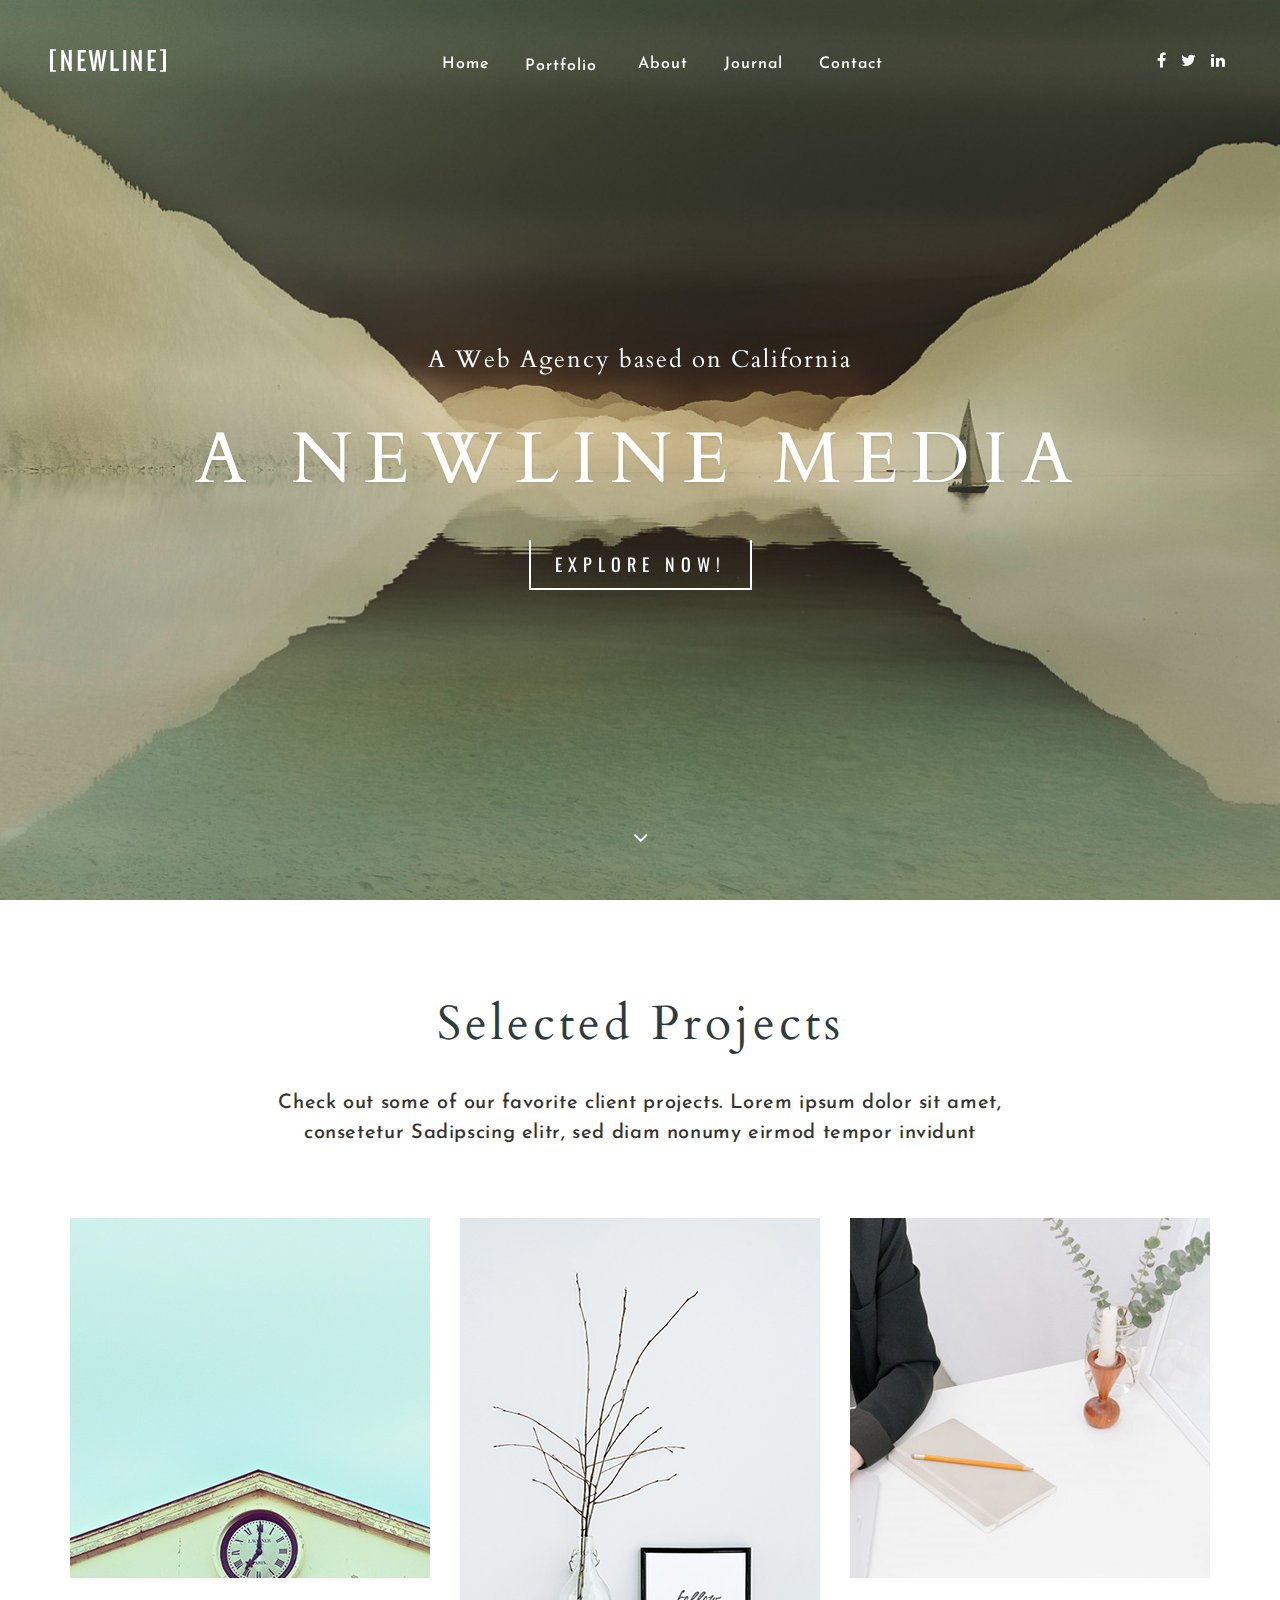
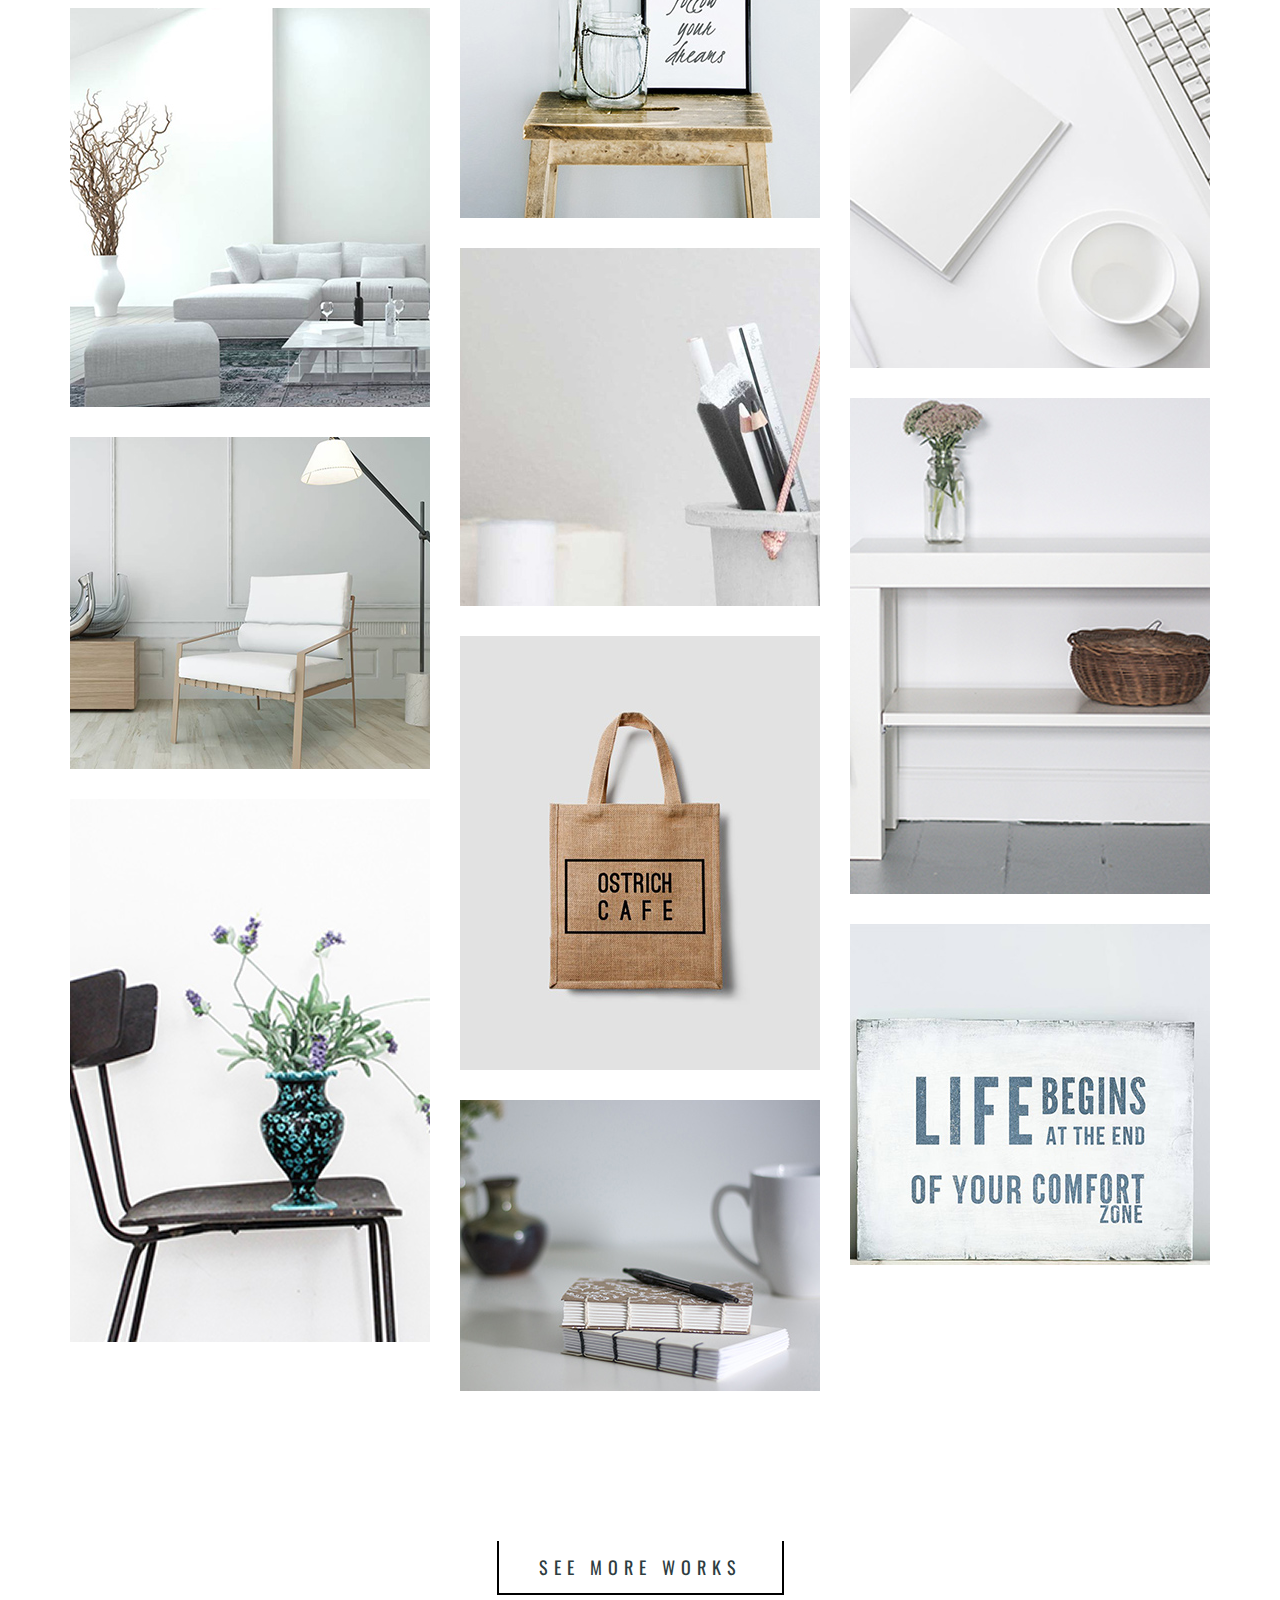
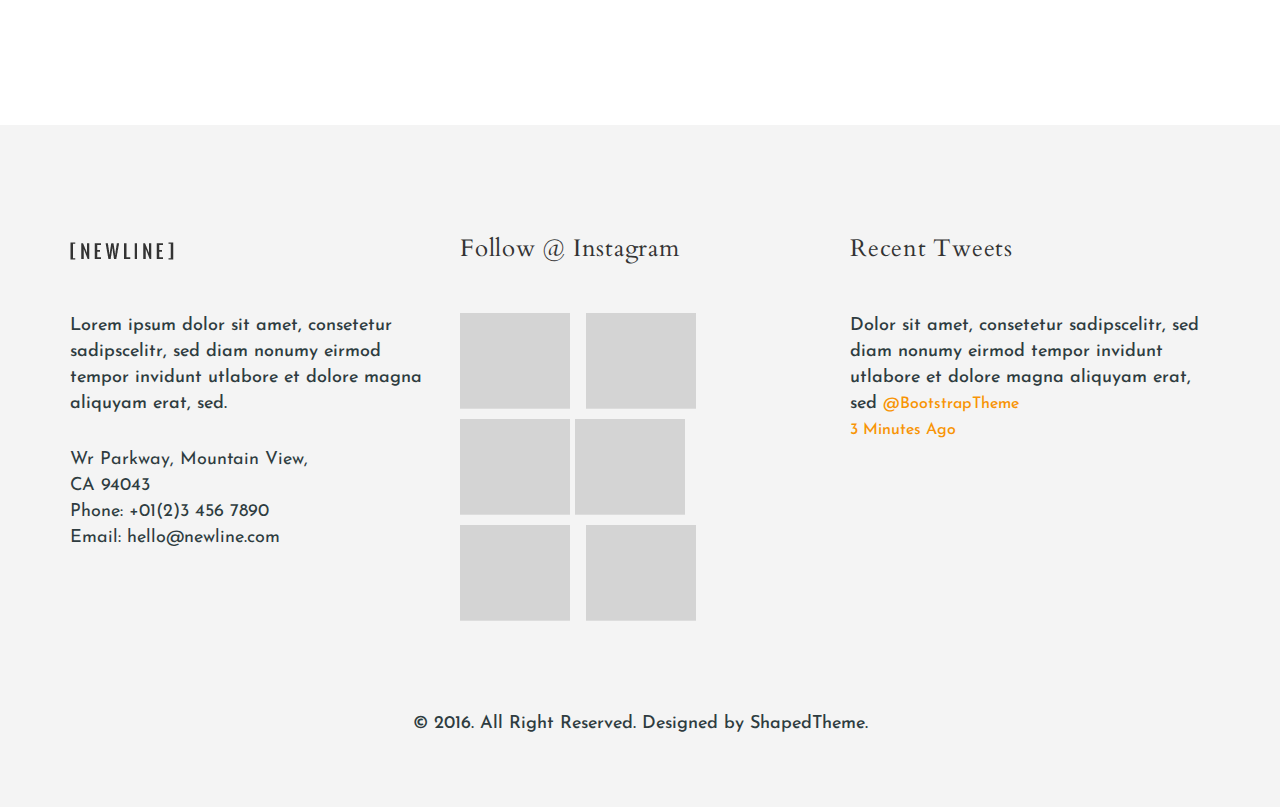
==== index.html @ d521a21a "Loaded in Template Files" ====
﻿<!DOCTYPE html>
<html lang="en">
<head>
    <meta charset="UTF-8">
    <meta name="viewport" content="width=device-width, initial-scale=1.0">
    <meta http-equiv="X-UA-Compatible" content="IE=edge"/>
    <meta name="description" content="">
    <meta name="author" content="ShapedTheme">

    <!-- favicon icon -->
    <link rel="shortcut icon" href="assets/images/favicon.ico">

    <title>Newline &#8211; A Simple &amp; Flexible Portfolio HTML Template</title>
    <!-- common css -->
    <link rel="stylesheet" href="css/bootstrap.min.css">
    <link rel="stylesheet" href="css/font-awesome.min.css">
    <link rel="stylesheet" href="css/animate.min.css">
    <link rel="stylesheet" href="css/owl.carousel.css">
    <link rel="stylesheet" href="css/owl.theme.css">
    <link rel="stylesheet" href="css/bootsnav.css">
    <link rel="stylesheet" href="css/overwrite.css">
    <link rel="stylesheet" href="css/hero.css">
    <link rel="stylesheet" href="style.css">
    <link rel="stylesheet" href="css/responsive.css">

    <!-- HTML5 shim and Respond.js IE9 support of HTML5 elements and media queries -->
    <!--[if lt IE 9]>
    <script src="/js/html5shiv.js"></script>
    <script src="/js/respond.js"></script>
    <![endif]-->

</head>

<body>
<!-- Home -->
<div id="st-preloader">
    <div class="st-preloader-circle"></div>
</div>
<header class="cd-header nav-area">
    <nav class="navbar navbar-default bootsnav">
        <div class="container-fluid">

            <!-- Start Atribute Navigation -->
            <div class="attr-nav">
                <ul>
                    <li><a href="#"> <i class="fa fa-facebook"></i></a></li>
                    <li><a href="#"> <i class="fa fa-twitter"></i></a></li>
                    <li><a href="#"> <i class="fa fa-linkedin"></i></a></li>
                </ul>
            </div>
            <!-- End Atribute Navigation -->


            <!-- Start Header Navigation -->
            <div class="navbar-header">

                <button type="button" class="navbar-toggle" data-toggle="collapse" data-target="#navbar-menu">
                    <i class="fa fa-bars"></i>
                </button>

                <h1><a class="navbar-brand" href=""><img src="assets/images/logo.png" class="logo" alt="newline"></a>
                </h1>
            </div>
            <!-- End Header Navigation -->

            <!-- Collect the nav links, forms, and other content for toggling -->
            <div class="collapse navbar-collapse" id="navbar-menu">
                <ul class="nav navbar-nav navbar-center" data-in="fadeInDown" data-out="fadeOutUp">
                    <li><a href="index.html">Home</a></li>

                    <li class="dropdown">
                        <a href="#" class="dropdown-toggle" data-toggle="dropdown">Portfolio </a>
                        <ul class="dropdown-menu">
                            <li><a href="filterable-portfolio.html">Filterable Portfolio </a></li>
                            <li><a href="portfolio-masonary.html">Masonry Portfolio</a></li>
                            <li><a href="single-protfolio.html">Single Portfolio</a></li>


                        </ul>
                    </li>
                    <li><a href="about.html"> About</a></li>
                    <li><a href="journal.html"> Journal</a></li>
                    <li><a href="contact.html">Contact</a></li>
                </ul>

            </div><!-- /.navbar-collapse -->
        </div>
    </nav>
</header>
<section class="cd-hero">
    <ul class="cd-hero-slider section-height autoplay">
        <li class="selected">
            <div class="cd-full-width">
                <div class="home-content">
                    <h3>A Web Agency based on California</h3>
                    <h2 class="text-uppercase"> A newline Media </h2>

                    <a href="" class="text-uppercase home-btn btn-font">Explore Now!</a>

                </div>
            </div> <!-- .cd-full-width -->
        </li>


        <li class="cd-bg-video">
            <div class="cd-full-width">
                <div class="home-content">
                    <h3>A Web Agency based on California</h3>
                    <h2 class="text-uppercase"> A portfolio theme</h2>

                    <a href="" class="text-uppercase home-btn btn-font">Explore Now!</a>

                </div>
            </div> <!-- .cd-full-width -->

            <div class="cd-bg-video-wrapper" data-video="assets/video/video">
                <div class="home-content">
                    <h3>A Web Agency based on California</h3>
                    <h2 class="text-uppercase"> creative agency theme </h2>

                    <a href="" class="text-uppercase home-btn btn-font">Explore Now!</a>

                </div>
                <!-- video element will be loaded using jQuery -->
            </div> <!-- .cd-bg-video-wrapper -->
        </li>

        <li>
            <div class="cd-full-width">
                <div class="home-content">
                    <h3>A Web Agency based on California</h3>
                    <h2 class="text-uppercase">A Digital agency </h2>

                    <a href="" class="text-uppercase home-btn btn-font">Explore Now!</a>

                </div>
            </div> <!-- .cd-full-width -->
        </li>
    </ul> <!-- .cd-hero-slider -->
    <a class="scroll-down-arrow page-scroll text-center" href="#project"><span class="text-white"><i
            class="fa fa-angle-down"></i></span></a>
</section> <!-- .cd-hero -->

<section id="project">
    <div class="container">

        <div class="row">
            <div class="col-md-8 col-md-offset-2">
                <div class="project-header text-center">
                    <h2>Selected Projects</h2>

                    <p>Check out some of our favorite client projects. Lorem ipsum dolor sit amet, consetetur
                        Sadipscing elitr, sed diam nonumy eirmod tempor invidunt</p>
                </div>
            </div>
        </div>
        <div class="row">
            <div class="col-sm-4">
                <a href="single-protfolio.html" class="single-project">
                    <img src="assets/images/project-1-1.jpg" alt="">
                    <div class="project-overlay">
                        <div class="project-caption text-uppercase text-center">
                            <h3>ASIAN Clock</h3>
                            <span>Branding</span>
                        </div>
                    </div>
                </a>
                <a href="single-protfolio.html" class="single-project">
                    <img src="assets/images/project-1-2.jpg" alt="">
                    <div class="project-overlay">
                        <div class="project-caption text-uppercase text-center">
                            <h3>ASIAN Clock</h3>
                            <span>Branding</span>
                        </div>
                    </div>
                </a>
                <a href="single-protfolio.html" class="single-project">
                    <img src="assets/images/project-1-3.jpg" alt="">
                    <div class="project-overlay">
                        <div class="project-caption text-uppercase text-center">
                            <h3>ASIAN Clock</h3>
                            <span>Branding</span>
                        </div>
                    </div>
                </a>
                <a href="single-protfolio.html" class="single-project">
                    <img src="assets/images/project-1-4.jpg" alt="">
                    <div class="project-overlay">
                        <div class="project-caption text-uppercase text-center">
                            <h3>ASIAN Clock</h3>
                            <span>Branding</span>
                        </div>
                    </div>
                </a>
            </div>
            <div class="col-sm-4">
                <a href="single-protfolio.html" class="single-project">
                    <img src="assets/images/project-2-1.jpg" alt="">
                    <div class="project-overlay">
                        <div class="project-caption text-uppercase text-center">
                            <h3>ASIAN Clock</h3>
                            <span>Branding</span>
                        </div>
                    </div>
                </a>
                <a href="single-protfolio.html" class="single-project">
                    <img src="assets/images/project-2-2.jpg" alt="">
                    <div class="project-overlay">
                        <div class="project-caption text-uppercase text-center">
                            <h3>ASIAN Clock</h3>
                            <span>Branding</span>
                        </div>
                    </div>
                </a>
                <a href="single-protfolio.html" class="single-project">
                    <img src="assets/images/project-2-3.jpg" alt="">
                    <div class="project-overlay">
                        <div class="project-caption text-uppercase text-center">
                            <h3>ASIAN Clock</h3>
                            <span>Branding</span>
                        </div>
                    </div>
                </a>
                <a href="single-protfolio.html" class="single-project">
                    <img src="assets/images/project-2-4.jpg" alt="">
                    <div class="project-overlay">
                        <div class="project-caption text-uppercase text-center">
                            <h3>ASIAN Clock</h3>
                            <span>Branding</span>
                        </div>
                    </div>
                </a>
            </div>
            <div class="col-sm-4">
                <a href="single-protfolio.html" class="single-project">
                    <img src="assets/images/project-3-1.jpg" alt="">
                    <div class="project-overlay">
                        <div class="project-caption text-uppercase text-center">
                            <h3>ASIAN Clock</h3>
                            <span>Branding</span>
                        </div>
                    </div>
                </a>
                <a href="single-protfolio.html" class="single-project">
                    <img src="assets/images/project-3-2.jpg" alt="">
                    <div class="project-overlay">
                        <div class="project-caption text-uppercase text-center">
                            <h3>ASIAN Clock</h3>
                            <span>Branding</span>
                        </div>
                    </div>
                </a>
                <a href="single-protfolio.html" class="single-project">
                    <img src="assets/images/project-3-3.jpg" alt="">
                    <div class="project-overlay">
                        <div class="project-caption text-uppercase text-center">
                            <h3>ASIAN Clock</h3>
                            <span>Branding</span>
                        </div>
                    </div>
                </a>
                <a href="single-protfolio.html" class="single-project">
                    <img src="assets/images/project-3-4.jpg" alt="">
                    <div class="project-overlay">
                        <div class="project-caption text-uppercase text-center">
                            <h3>ASIAN Clock</h3>
                            <span>Branding</span>
                        </div>
                    </div>
                </a>
            </div>
        </div>
        <div class="see-more-btn text-center">
            <a href="" class="text-uppercase home-btn btn-font">See more works</a>
        </div>

    </div>
</section>
<section class="footer-area">
    <div class="container">
        <div class="row">
            <div class="col-md-4">
                <div class="single-footer">
                    <h2><a href=""><img src="assets/images/footer-logo.png" alt="footer-log"></a>
                    </h2>
                    <p>Lorem ipsum dolor sit amet, consetetur sadipscelitr, sed diam nonumy eirmod tempor invidunt
                        utlabore et dolore magna aliquyam erat, sed.</p>

                    <address>
                        Wr Parkway, Mountain View,<br>
                        <span class="text-uppercase">CA 94043</span><br>
                        Phone: +01(2)3 456 7890<br>
                        Email: <a href="mailto:hello@newline.com">hello@newline.com</a><br>
                    </address>


                </div>
            </div>
            <div class="col-md-4">
                <div class="single-footer">
                    <h2>Follow @ Instagram</h2>
                    <div class="ins-img">
                        <ul>
                            <li class="footer-ins"><a href=""> <img src="assets/images/footer-ins.jpg" alt=""></a></li>
                            <li class="footer-ins"><a href=""> <img src="assets/images/footer-ins.jpg" alt=""></a></li>
                            <li class="footer-ins"><a href=""> <img src="assets/images/footer-ins.jpg" alt=""></a></li>
                            <li class="footer-ins"><a href=""> <img src="assets/images/footer-ins.jpg" alt=""></a></li>
                            <li class="footer-ins"><a href=""> <img src="assets/images/footer-ins.jpg" alt=""></a></li>
                            <li class="footer-ins"><a href=""> <img src="assets/images/footer-ins.jpg" alt=""></a></li>
                        </ul>
                    </div>

                </div>
            </div>
            <div class="col-md-4">
                <div class="single-footer recent-tweet">
                    <h2>Recent Tweets</h2>
                    <p>Dolor sit amet, consetetur sadipscelitr, sed diam nonumy eirmod tempor invidunt utlabore et
                        dolore magna aliquyam erat, sed <span>@BootstrapTheme</span><br><span> 3 Minutes Ago</span></p>


                </div>
            </div>
        </div>
        <p class="copy text-center">&copy; 2016. All Right Reserved. Designed by <a href="">ShapedTheme.</a></p>
    </div>
</section>
<!-- js files -->
<script type="text/javascript" src="js/modernizr.js"></script>
<script type="text/javascript" src="js/jquery-1.11.3.min.js"></script>
<script type="text/javascript" src="js/jquery.easing.min.js"></script>
<script type="text/javascript" src="js/bootstrap.min.js"></script>
<script type="text/javascript" src="js/owl.carousel.min.js"></script>
<script type="text/javascript" src="js/hero-slider.js"></script>
<script type="text/javascript" src="js/isotope.pkgd.min.js"></script>
<script type="text/javascript" src="js/imagesloaded.pkgd.min.js"></script>
<script type="text/javascript" src="js/masonry.pkgd.min.js"></script>
<script type="text/javascript" src="js/jquery.scrollUp.min.js"></script>
<script type="text/javascript" src="js/scripts.js"></script>

</body>
</html>
---- css/bootsnav.css ----
/* ==============================================================

Template name : Bootsnav - Multi Purpose Header
Categorie : Bootstrap Menu in CSS
Author : adamnurdin01
Version : v.1.1
Created : 2016-06-02
Last update : 2016-06-11

============================================================== */

/* MEGAMENU STYLE
=================================*/
nav.bootsnav .dropdown.megamenu-fw {
    position: static;
}

nav.bootsnav .container {
    position: relative;
}

nav.bootsnav .megamenu-fw .dropdown-menu {
    left: auto;
}

nav.bootsnav .megamenu-content {
    padding: 15px;
    width: 100% !important;
}

nav.bootsnav .megamenu-content .title {
    margin-top: 0;
}

nav.bootsnav .dropdown.megamenu-fw .dropdown-menu {
    left: 0;
    right: 0;
}

/* Navbar
=================================*/
nav.navbar.bootsnav {
    margin-bottom: 0;
    -moz-border-radius: 0px;
    -webkit-border-radius: 0px;
    -o-border-radius: 0px;
    border-radius: 0px;
    background-color: #fff;
    border: none;
    border-bottom: solid 1px #e0e0e0;
    z-index: 9;
}

nav.navbar.bootsnav ul.nav > li > a {
    color: #6f6f6f;
    background-color: transparent !important;
}

nav.navbar.bootsnav ul.nav li.megamenu-fw > a:hover,
nav.navbar.bootsnav ul.nav li.megamenu-fw > a:focus,
nav.navbar.bootsnav ul.nav li.active > a:hover,
nav.navbar.bootsnav ul.nav li.active > a:focus,
nav.navbar.bootsnav ul.nav li.active > a {
    background-color: transparent;
}

nav.navbar.bootsnav .navbar-toggle {
    background-color: transparent !important;
    border: none;
    padding: 0;
    top: 0;
    font-size: 18px;
    position: relative;
    color: #fff;

}

nav.navbar.bootsnav ul.nav .dropdown-menu .dropdown-menu {
    top: 0;
    left: 100%;
}

nav.navbar.bootsnav ul.nav ul.dropdown-menu > li > a {
    white-space: normal;
}

ul.menu-col {
    padding: 0;
    margin: 0;
    list-style: none;
}

ul.menu-col li a {
    color: #6f6f6f;
}

ul.menu-col li a:hover,
ul.menu-col li a:focus {
    text-decoration: none;
}

/* Navbar Full
=================================*/
nav.bootsnav.navbar-full {
    padding-bottom: 10px;
    padding-top: 10px;
}

nav.bootsnav.navbar-full .navbar-header {
    display: block;
    width: 100%;
}

nav.bootsnav.navbar-full .navbar-toggle {
    display: inline-block;
    margin-right: 0;
    position: relative;
    top: 0;
    font-size: 30px;
    -webkit-transition: all 1s ease-in-out;
    -moz-transition: all 1s ease-in-out;
    -o-transition: all 1s ease-in-out;
    -ms-transition: all 1s ease-in-out;
    transition: all 1s ease-in-out;
}

nav.bootsnav.navbar-full .navbar-collapse {
    position: fixed;
    width: 100%;
    height: 100% !important;
    top: 0;
    left: 0;
    padding: 0;
    display: none !important;
    z-index: 9;
}

nav.bootsnav.navbar-full .navbar-collapse.in {
    display: block !important;
}

nav.bootsnav.navbar-full .navbar-collapse .nav-full {
    overflow: auto;
}

nav.bootsnav.navbar-full .navbar-collapse .wrap-full-menu {
    display: table-cell;
    vertical-align: middle;
    background-color: #fff;
    overflow: auto;
}

nav.bootsnav.navbar-full .navbar-collapse .nav-full::-webkit-scrollbar {
    width: 0;
}

nav.bootsnav.navbar-full .navbar-collapse .nav-full::-moz-scrollbar {
    width: 0;
}

nav.bootsnav.navbar-full .navbar-collapse .nav-full::-ms-scrollbar {
    width: 0;
}

nav.bootsnav.navbar-full .navbar-collapse .nav-full::-o-scrollbar {
    width: 0;
}

nav.bootsnav.navbar-full .navbar-collapse ul.nav {
    display: block;
    width: 100%;
    overflow: auto;
}

nav.bootsnav.navbar-full .navbar-collapse ul.nav a:hover,
nav.bootsnav.navbar-full .navbar-collapse ul.nav a:focus,
nav.bootsnav.navbar-full .navbar-collapse ul.nav a {
    background-color: transparent;
}

nav.bootsnav.navbar-full .navbar-collapse ul.nav > li {
    float: none;
    display: block;
    text-align: center;
}

nav.bootsnav.navbar-full .navbar-collapse ul.nav > li > a {
    display: table;
    margin: auto;
    text-transform: uppercase;
    font-weight: bold;
    letter-spacing: 2px;
    font-size: 24px;
    padding: 10px 15px;
}

li.close-full-menu > a {
    padding-top: 0px !important;
    padding-bottom: 0px !important;
}

li.close-full-menu {
    padding-top: 30px !important;
    padding-bottom: 30px !important;
}

/* Atribute Navigation
=================================*/
.attr-nav {
    float: right;
    display: inline-block;
    margin-left: 13px;
    margin-right: -15px;
}

.attr-nav > ul {
    padding: 0;
    margin: 0 0 -7px 0;
    list-style: none;
    display: inline-block;
}

.attr-nav > ul > li {
    float: left;
    display: block;
}

.attr-nav > ul > li > a {
    color: #6f6f6f;
    display: block;
    padding: 28px 15px;
    position: relative;
}

.attr-nav > ul > li > a span.badge {
    position: absolute;
    top: 50%;
    margin-top: -15px;
    right: 5px;
    font-size: 10px;
    padding: 0;
    width: 15px;
    height: 15px;
    padding-top: 2px;
}

.attr-nav > ul > li.dropdown ul.dropdown-menu {
    -moz-border-radius: 0px;
    -webkit-border-radius: 0px;
    -o-border-radius: 0px;
    border-radius: 0px;
    -moz-box-shadow: 0px 0px 0px;
    -webkit-box-shadow: 0px 0px 0px;
    -o-box-shadow: 0px 0px 0px;
    box-shadow: 0px 0px 0px;
    border: solid 1px #e0e0e0;
}

ul.cart-list {
    padding: 0 !important;
    width: 250px !important;
}

ul.cart-list > li {
    position: relative;
    border-bottom: solid 1px #efefef;
    padding: 15px 15px 23px 15px !important;
}

ul.cart-list > li > a.photo {
    padding: 0 !important;
    margin-right: 15px;
    float: left;
    display: block;
    width: 50px;
    height: 50px;
    left: 15px;
    top: 15px;
}

ul.cart-list > li img {
    width: 50px;
    height: 50px;
    border: solid 1px #efefef;
}

ul.cart-list > li > h6 {
    margin: 0;
}

ul.cart-list > li > h6 > a.photo {
    padding: 0 !important;
    display: block;
}

ul.cart-list > li > p {
    margin-bottom: 0;
}

ul.cart-list > li.total {
    background-color: #f5f5f5;
    padding-bottom: 15px !important;
}

ul.cart-list > li.total > .btn {
    display: inline-block;
    border-bottom: solid 1px #efefef !important;
}

ul.cart-list > li .price {
    font-weight: bold;
}

ul.cart-list > li.total > span {
    padding-top: 8px;
}

/* Top Search
=================================*/
.top-search {
    background-color: #333;
    padding: 10px 0;
    display: none;
}

.top-search input.form-control {
    background-color: transparent;
    border: none;
    -moz-box-shadow: 0px 0px 0px;
    -webkit-box-shadow: 0px 0px 0px;
    -o-box-shadow: 0px 0px 0px;
    box-shadow: 0px 0px 0px;
    color: #fff;
    height: 40px;
    padding: 0 15px;
}

.top-search .input-group-addon {
    background-color: transparent;
    border: none;
    color: #fff;
    padding-left: 0;
    padding-right: 0;
}

.top-search .input-group-addon.close-search {
    cursor: pointer;
}

/* Side Menu
=================================*/
body {
    -webkit-transition: all 0.3s ease-in-out;
    -moz-transition: all 0.3s ease-in-out;
    -o-transition: all 0.3s ease-in-out;
    -ms-transition: all 0.3s ease-in-out;
    transition: all 0.3s ease-in-out;
}

body.on-side {
    margin-left: -280px;
}

.side {
    position: fixed;
    overflow-y: auto;
    top: 0;
    right: -280px;
    width: 280px;
    padding: 25px 30px;
    height: 100%;
    display: block;
    background-color: #333;
    -webkit-transition: all 0.3s ease-in-out;
    -moz-transition: all 0.3s ease-in-out;
    -o-transition: all 0.3s ease-in-out;
    -ms-transition: all 0.3s ease-in-out;
    transition: all 0.3s ease-in-out;
    z-index: 9;
}

.side.on {
    right: 0;
}

.side .close-side {
    float: right;
    color: #fff;
    position: relative;
    z-index: 2;
    font-size: 16px;
}

.side .widget {
    position: relative;
    z-index: 1;
    margin-bottom: 25px;
}

.side .widget .title {
    color: #fff;
    margin-bottom: 15px;
}

.side .widget ul.link {
    padding: 0;
    margin: 0;
    list-style: none;
}

.side .widget ul.link li a {
    color: #9f9f9f;
    letter-spacing: 1px;
}

.side .widget ul.link li a:focus,
.side .widget ul.link li a:hover {
    color: #fff;
    text-decoration: none;
}

/* Share
=================================*/
nav.navbar.bootsnav .share {
    padding: 0 30px;
    margin-bottom: 30px;
}

nav.navbar.bootsnav .share ul {
    display: inline-block;
    padding: 0;
    margin: 0 0 -7px 0;
    list-style: none;
}

nav.navbar.bootsnav .share ul > li {
    float: left;
    display: block;
    margin-right: 5px;
}

nav.navbar.bootsnav .share ul > li > a {
    display: table-cell;
    vertical-align: middle;
    text-align: center;
    width: 35px;
    height: 35px;
    -moz-border-radius: 50%;
    -webkit-border-radius: 50%;
    -o-border-radius: 50%;
    border-radius: 50%;
    background-color: #cfcfcf;
    color: #fff;
}

/* Transparent
=================================*/
nav.navbar.bootsnav.navbar-fixed {
    position: fixed;
    display: block;
    width: 100%;
}

nav.navbar.bootsnav.no-background {
    -webkit-transition: all 1s ease-in-out;
    -moz-transition: all 1s ease-in-out;
    -o-transition: all 1s ease-in-out;
    -ms-transition: all 1s ease-in-out;
    transition: all 1s ease-in-out;
}

/* Navbar Sticky
=================================*/
.wrap-sticky {
    position: relative;
    -webkit-transition: all 0.3s ease-in-out;
    -moz-transition: all 0.3s ease-in-out;
    -o-transition: all 0.3s ease-in-out;
    -ms-transition: all 0.3s ease-in-out;
    transition: all 0.3s ease-in-out;
}

.wrap-sticky nav.navbar.bootsnav {
    position: absolute;
    width: 100%;
    left: 0;
    top: 0;
}

.wrap-sticky nav.navbar.bootsnav.sticked {
    position: fixed;
    -webkit-transition: all 0.2s ease-in-out;
    -moz-transition: all 0.2s ease-in-out;
    -o-transition: all 0.2s ease-in-out;
    -ms-transition: all 0.2s ease-in-out;
    transition: all 0.2s ease-in-out;
}

body.on-side .wrap-sticky nav.navbar.bootsnav.sticked {
    left: -280px;
}

/* Navbar Responsive
=================================*/
@media (min-width: 1024px) and (max-width: 1400px) {
    body.wrap-nav-sidebar .wrapper .container {
        width: 100%;
        padding-left: 30px;
        padding-right: 30px;
    }
}

@media (min-width: 1024px) {
    /* General Navbar
    =================================*/
    nav.navbar.bootsnav ul.nav .dropdown-menu .dropdown-menu {
        margin-top: -2px;
    }

    nav.navbar.bootsnav ul.nav.navbar-right .dropdown-menu .dropdown-menu {
        left: -200px;
    }

    nav.navbar.bootsnav ul.nav > li > a {
        padding: 30px 15px;
        font-weight: 600;
    }

    nav.navbar.bootsnav ul.nav > li.dropdown > a.dropdown-toggle:after {
        font-family: 'FontAwesome';
        content: "\f0d7";
        margin-left: 5px;
        margin-top: 2px;
    }

    nav.navbar.bootsnav li.dropdown ul.dropdown-menu {
        -moz-box-shadow: 0px 0px 0px;
        -webkit-box-shadow: 0px 0px 0px;
        -o-box-shadow: 0px 0px 0px;
        box-shadow: 0px 0px 0px;
        -moz-border-radius: 0px;
        -webkit-border-radius: 0px;
        -o-border-radius: 0px;
        border-radius: 0px;
        padding: 0;
        width: 200px;
        background: #fff;
        border: solid 1px #e0e0e0;
        border-top: solid 5px;
    }

    nav.navbar.bootsnav li.dropdown ul.dropdown-menu > li a:hover,
    nav.navbar.bootsnav li.dropdown ul.dropdown-menu > li a:hover {
        background-color: transparent;
    }

    nav.navbar.bootsnav li.dropdown ul.dropdown-menu > li > a {
        padding: 10px 15px;
        border-bottom: solid 1px #eee;
        color: #6f6f6f;
    }

    nav.navbar.bootsnav li.dropdown ul.dropdown-menu > li:last-child > a {
        border-bottom: none;
    }

    nav.navbar.bootsnav ul.navbar-right li.dropdown ul.dropdown-menu li a {
        text-align: right;
    }

    nav.navbar.bootsnav li.dropdown ul.dropdown-menu li.dropdown > a.dropdown-toggle:before {
        font-family: 'FontAwesome';
        float: right;
        content: "\f105";
        margin-top: 0;
    }

    nav.navbar.bootsnav ul.navbar-right li.dropdown ul.dropdown-menu li.dropdown > a.dropdown-toggle:before {
        font-family: 'FontAwesome';
        float: left;
        content: "\f104";
        margin-top: 0;
    }

    nav.navbar.bootsnav li.dropdown ul.dropdown-menu ul.dropdown-menu {
        top: -3px;
    }

    nav.navbar.bootsnav ul.dropdown-menu.megamenu-content {
        padding: 0 15px !important;
    }

    nav.navbar.bootsnav ul.dropdown-menu.megamenu-content > li {
        padding: 25px 0 20px;
    }

    nav.navbar.bootsnav ul.dropdown-menu.megamenu-content.tabbed {
        padding: 0;
    }

    nav.navbar.bootsnav ul.dropdown-menu.megamenu-content.tabbed > li {
        padding: 0;
    }

    nav.navbar.bootsnav ul.dropdown-menu.megamenu-content .col-menu {
        padding: 0 30px;
        margin: 0 -0.5px;
        border-left: solid 1px #f0f0f0;
        border-right: solid 1px #f0f0f0;
    }

    nav.navbar.bootsnav ul.dropdown-menu.megamenu-content .col-menu:first-child {
        border-left: none;
    }

    nav.navbar.bootsnav ul.dropdown-menu.megamenu-content .col-menu:last-child {
        border-right: none;
    }

    nav.navbar.bootsnav ul.dropdown-menu.megamenu-content .content {
        display: none;
    }

    nav.navbar.bootsnav ul.dropdown-menu.megamenu-content .content ul.menu-col li a {
        text-align: left;
        padding: 5px 0;
        display: block;
        width: 100%;
        margin-bottom: 0;
        border-bottom: none;
        color: #6f6f6f;
    }

    nav.navbar.bootsnav.on ul.dropdown-menu.megamenu-content .content {
        display: block !important;
        height: auto !important;
    }

    /* Navbar Transparent
    =================================*/
    nav.navbar.bootsnav.no-background {
        background-color: transparent;
        border: none;
    }

    nav.navbar.bootsnav.navbar-transparent .attr-nav {
        padding-left: 15px;
        margin-left: 30px;
    }

    nav.navbar.bootsnav.navbar-transparent.white {
        background-color: rgba(255, 255, 255, 0.3);
        border-bottom: solid 1px #bbb;
    }

    nav.navbar.navbar-inverse.bootsnav.navbar-transparent.dark,
    nav.navbar.bootsnav.navbar-transparent.dark {
        background-color: rgba(0, 0, 0, 0.3);
        border-bottom: solid 1px #555;
    }

    nav.navbar.bootsnav.navbar-transparent.white .attr-nav {
        border-left: solid 1px #bbb;
    }

    nav.navbar.navbar-inverse.bootsnav.navbar-transparent.dark .attr-nav,
    nav.navbar.bootsnav.navbar-transparent.dark .attr-nav {
        border-left: solid 1px #555;
    }

    nav.navbar.bootsnav.no-background.white .attr-nav > ul > li > a,
    nav.navbar.bootsnav.navbar-transparent.white .attr-nav > ul > li > a,
    nav.navbar.bootsnav.navbar-transparent.white ul.nav > li > a,
    nav.navbar.bootsnav.no-background.white ul.nav > li > a {
        color: #fff;
    }

    nav.navbar.bootsnav.navbar-transparent.dark .attr-nav > ul > li > a,
    nav.navbar.bootsnav.navbar-transparent.dark ul.nav > li > a {
        color: #eee;
    }

    nav.navbar.bootsnav.navbar-fixed.navbar-transparent .logo-scrolled,
    nav.navbar.bootsnav.navbar-fixed.no-background .logo-scrolled {
        display: none;
    }

    nav.navbar.bootsnav.navbar-fixed.navbar-transparent .logo-display,
    nav.navbar.bootsnav.navbar-fixed.no-background .logo-display {
        display: block;
    }

    nav.navbar.bootsnav.navbar-fixed .logo-display {
        display: none;
    }

    nav.navbar.bootsnav.navbar-fixed .logo-scrolled {
        display: block;
    }

    /* Atribute Navigation
    =================================*/
    .attr-nav > ul > li.dropdown ul.dropdown-menu {
        margin-top: 0;
        margin-left: 55px;
        width: 250px;
        left: -250px;
    }

    /* Menu Center
    =================================*/
    nav.navbar.bootsnav.menu-center .container {
        position: relative;
    }

    nav.navbar.bootsnav.menu-center ul.nav.navbar-center {
        float: none;
        margin: 0 auto;
        display: table;
        table-layout: fixed;
    }

    nav.navbar.bootsnav.menu-center .navbar-header,
    nav.navbar.bootsnav.menu-center .attr-nav {
        position: absolute;
    }

    nav.navbar.bootsnav.menu-center .attr-nav {
        right: 15px;
    }

    /* Navbar Brand top
    =================================*/
    nav.bootsnav.navbar-brand-top .navbar-header {
        display: block;
        width: 100%;
        text-align: center;
    }

    nav.bootsnav.navbar-brand-top ul.nav > li.dropdown > ul.dropdown-menu {
        margin-top: 2px;
    }

    nav.bootsnav.navbar-brand-top ul.nav > li.dropdown.megamenu-fw > ul.dropdown-menu {
        margin-top: 0;
    }

    nav.bootsnav.navbar-brand-top .navbar-header .navbar-brand {
        display: inline-block;
        float: none;
        margin: 0;
    }

    nav.bootsnav.navbar-brand-top .navbar-collapse {
        text-align: center;
    }

    nav.bootsnav.navbar-brand-top ul.nav {
        display: inline-block;
        float: none;
        margin: 0 0 -5px 0;
    }

    /* Navbar Center
    =================================*/
    nav.bootsnav.brand-center .navbar-header {
        display: block;
        width: 100%;
        position: absolute;
        text-align: center;
        top: 0;
        left: 0;
    }

    nav.bootsnav.brand-center .navbar-brand {
        display: inline-block;
        float: none;
    }

    nav.bootsnav.brand-center .navbar-collapse {
        text-align: center;
        display: inline-block;
        padding-left: 0;
        padding-right: 0;
    }

    nav.bootsnav.brand-center ul.nav > li.dropdown > ul.dropdown-menu {
        margin-top: 2px;
    }

    nav.bootsnav.brand-center ul.nav > li.dropdown.megamenu-fw > ul.dropdown-menu {
        margin-top: 0;
    }

    nav.bootsnav.brand-center .navbar-collapse .col-half {
        width: 50%;
        float: left;
        display: block;
    }

    nav.bootsnav.brand-center .navbar-collapse .col-half.left {
        text-align: right;
        padding-right: 100px;
    }

    nav.bootsnav.brand-center .navbar-collapse .col-half.right {
        text-align: left;
        padding-left: 100px;
    }

    nav.bootsnav.brand-center ul.nav {
        float: none !important;
        margin-bottom: -5px !important;
        display: inline-block !important;
    }

    nav.bootsnav.brand-center ul.nav.navbar-right {
        margin: 0;
    }

    nav.bootsnav.brand-center.center-side .navbar-collapse .col-half.left {
        text-align: left;
        padding-right: 100px;
    }

    nav.bootsnav.brand-center.center-side .navbar-collapse .col-half.right {
        text-align: right;
        padding-left: 100px;
    }

    /* Navbar Sidebar
    =================================*/
    body.wrap-nav-sidebar .wrapper {
        padding-left: 260px;
        overflow-x: hidden;
    }

    nav.bootsnav.navbar-sidebar {
        position: fixed;
        width: 260px;
        overflow: hidden;
        left: 0;
        padding: 0 0 0 0 !important;
        background: #fff;
        -moz-box-shadow: 1px 0px 1px 0px #eee;
        -webkit-box-shadow: 1px 0px 1px 0px #eee;
        -o-box-shadow: 1px 0px 1px 0px #eee;
        box-shadow: 1px 0px 1px 0px #eee;
    }

    nav.bootsnav.navbar-sidebar .scroller {
        width: 280px;
        overflow-y: auto;
        overflow-x: hidden;
    }

    nav.bootsnav.navbar-sidebar .container-fluid,
    nav.bootsnav.navbar-sidebar .container {
        padding: 0 !important;
    }

    nav.bootsnav.navbar-sidebar .navbar-header {
        float: none;
        display: block;
        width: 260px;
        padding: 10px 15px;
        margin: 10px 0 0 0 !important;
    }

    nav.bootsnav.navbar-sidebar .navbar-collapse {
        padding: 0 !important;
        width: 260px;
    }

    nav.bootsnav.navbar-sidebar ul.nav {
        float: none;
        display: block;
        width: 100%;
        padding: 0 15px !important;
        margin: 0 0 30px 0;
    }

    nav.bootsnav.navbar-sidebar ul.nav li {
        float: none !important;
    }

    nav.bootsnav.navbar-sidebar ul.nav > li > a {
        padding: 10px 15px;
        font-weight: bold;
    }

    nav.bootsnav.navbar-sidebar ul.nav > li.dropdown > a:after {
        float: right;
    }

    nav.bootsnav.navbar-sidebar ul.nav li.dropdown ul.dropdown-menu {
        left: 100%;
        top: 0;
        position: relative !important;
        left: 0 !important;
        width: 100% !important;
        height: auto !important;
        background-color: transparent;
        border: none !important;
        padding: 0;
        -moz-box-shadow: 0px 0px 0px;
        -webkit-box-shadow: 0px 0px 0px;
        -o-box-shadow: 0px 0px 0px;
        box-shadow: 0px 0px 0px;
    }

    nav.bootsnav.navbar-sidebar ul.nav .megamenu-content .col-menu {
        border: none !important;
    }

    nav.bootsnav.navbar-sidebar ul.nav > li.dropdown > ul.dropdown-menu {
        margin-bottom: 15px;
    }

    nav.bootsnav.navbar-sidebar ul.nav li.dropdown ul.dropdown-menu {
        padding-left: 0;
        float: none;
        margin-bottom: 0;
    }

    nav.bootsnav.navbar-sidebar ul.nav li.dropdown ul.dropdown-menu li a {
        padding: 5px 15px;
        color: #6f6f6f;
        border: none;
    }

    nav.bootsnav.navbar-sidebar ul.nav li.dropdown ul.dropdown-menu ul.dropdown-menu {
        padding-left: 15px;
        margin-top: 0;
    }

    nav.bootsnav.navbar-sidebar ul.nav li.dropdown ul.dropdown-menu li.dropdown > a:before {
        font-family: 'FontAwesome';
        content: "\f105";
        float: right;
    }

    nav.bootsnav.navbar-sidebar ul.nav li.dropdown.on ul.dropdown-menu li.dropdown.on > a:before {
        content: "\f107";
    }

    nav.bootsnav.navbar-sidebar ul.dropdown-menu.megamenu-content > li {
        padding: 0 !important;
    }

    nav.bootsnav.navbar-sidebar .dropdown .megamenu-content .col-menu {
        display: block;
        float: none !important;
        padding: 0;
        margin: 0;
        width: 100%;
    }

    nav.bootsnav.navbar-sidebar .dropdown .megamenu-content .col-menu .title {
        padding: 7px 0;
        text-transform: none;
        font-weight: 400;
        letter-spacing: 0px;
        margin-bottom: 0;
        cursor: pointer;
        color: #6f6f6f;
    }

    nav.bootsnav.navbar-sidebar .dropdown .megamenu-content .col-menu .title:before {
        font-family: 'FontAwesome';
        content: "\f105";
        float: right;
    }

    nav.bootsnav.navbar-sidebar .dropdown .megamenu-content .col-menu.on .title:before {
        content: "\f107";
    }

    nav.bootsnav.navbar-sidebar .dropdown .megamenu-content .col-menu {
        border: none;
    }

    nav.bootsnav.navbar-sidebar .dropdown .megamenu-content .col-menu .content {
        padding: 0 0 0 15px;
    }

    nav.bootsnav.navbar-sidebar .dropdown .megamenu-content .col-menu ul.menu-col li a {
        padding: 3px 0 !important;
    }
}

@media (max-width: 992px) {
    /* Navbar Responsive
    =================================*/
    nav.navbar.bootsnav .navbar-brand {
        display: inline-block;
        float: none !important;
        margin: 0 !important;
    }

    nav.navbar.bootsnav .navbar-header {
        float: none;
        display: block;
        text-align: center;
        padding-left: 30px;
        padding-right: 30px;
    }

    nav.navbar.bootsnav .navbar-toggle {
        display: inline-block;
        float: left;
        margin-right: -200px;
        margin-top: 10px;
    }

    nav.navbar.bootsnav .navbar-collapse {
        border: none;
        margin-bottom: 0;
    }

    nav.navbar.bootsnav.no-full .navbar-collapse {
        max-height: 350px;
        overflow-y: auto !important;
    }

    nav.navbar.bootsnav .navbar-collapse.collapse {
        display: none !important;
    }

    nav.navbar.bootsnav .navbar-collapse.collapse.in {
        display: block !important;
    }

    nav.navbar.bootsnav .navbar-nav {
        float: none !important;
        padding-left: 30px;
        padding-right: 30px;
        margin: 0px -15px;
    }

    nav.navbar.bootsnav .navbar-nav > li {
        float: none;
    }

    nav.navbar.bootsnav li.dropdown a.dropdown-toggle:before {
        font-family: 'FontAwesome';
        content: "\f105";
        float: right;
        font-size: 16px;
        margin-left: 10px;
    }

    nav.navbar.bootsnav li.dropdown.on > a.dropdown-toggle:before {
        content: "\f107";
    }

    nav.navbar.bootsnav .navbar-nav > li > a {
        display: block;
        width: 100%;
        border-bottom: solid 1px #e0e0e0;
        padding: 10px 0;
        border-top: solid 1px #e0e0e0;
        margin-bottom: -1px;
    }

    nav.navbar.bootsnav .navbar-nav > li:first-child > a {
        border-top: none;
    }

    nav.navbar.bootsnav ul.navbar-nav.navbar-left > li:last-child > ul.dropdown-menu {
        border-bottom: solid 1px #e0e0e0;
    }

    nav.navbar.bootsnav ul.nav li.dropdown li a.dropdown-toggle {
        float: none !important;
        position: relative;
        display: block;
        width: 100%;
    }

    nav.navbar.bootsnav ul.nav li.dropdown ul.dropdown-menu {
        width: 100%;
        position: relative !important;
        background-color: transparent;
        float: none;
        border: none;
        padding: 0 0 0 15px !important;
        margin: 0 0 -1px 0 !important;
        -moz-box-shadow: 0px 0px 0px;
        -webkit-box-shadow: 0px 0px 0px;
        -o-box-shadow: 0px 0px 0px;
        box-shadow: 0px 0px 0px;
        -moz-border-radius: 0px 0px 0px;
        -webkit-border-radius: 0px 0px 0px;
        -o-border-radius: 0px 0px 0px;
        border-radius: 0px 0px 0px;
    }

    nav.navbar.bootsnav ul.nav li.dropdown ul.dropdown-menu > li > a {
        display: block;
        width: 100%;
        border-bottom: solid 1px #e0e0e0;
        padding: 10px 0;
        color: #6f6f6f;
    }

    nav.navbar.bootsnav ul.nav ul.dropdown-menu li a:hover,
    nav.navbar.bootsnav ul.nav ul.dropdown-menu li a:focus {
        background-color: transparent;
    }

    nav.navbar.bootsnav ul.nav ul.dropdown-menu ul.dropdown-menu {
        float: none !important;
        left: 0;
        padding: 0 0 0 15px;
        position: relative;
        background: transparent;
        width: 100%;
    }

    nav.navbar.bootsnav ul.nav ul.dropdown-menu li.dropdown.on > ul.dropdown-menu {
        display: inline-block;
        margin-top: -10px;
    }

    nav.navbar.bootsnav li.dropdown ul.dropdown-menu li.dropdown > a.dropdown-toggle:after {
        display: none;
    }

    nav.navbar.bootsnav .dropdown .megamenu-content .col-menu .title {
        padding: 10px 15px 10px 0;
        line-height: 24px;
        text-transform: none;
        font-weight: 400;
        letter-spacing: 0px;
        margin-bottom: 0;
        cursor: pointer;
        border-bottom: solid 1px #e0e0e0;
        color: #6f6f6f;
    }

    nav.navbar.bootsnav .dropdown .megamenu-content .col-menu ul > li > a {
        display: block;
        width: 100%;
        border-bottom: solid 1px #e0e0e0;
        padding: 8px 0;
    }

    nav.navbar.bootsnav .dropdown .megamenu-content .col-menu .title:before {
        font-family: 'FontAwesome';
        content: "\f105";
        float: right;
        font-size: 16px;
        margin-left: 10px;
        position: relative;
        right: -15px;
    }

    nav.navbar.bootsnav .dropdown .megamenu-content .col-menu:last-child .title {
        border-bottom: none;
    }

    nav.navbar.bootsnav .dropdown .megamenu-content .col-menu.on:last-child .title {
        border-bottom: solid 1px #e0e0e0;
    }

    nav.navbar.bootsnav .dropdown .megamenu-content .col-menu:last-child ul.menu-col li:last-child a {
        border-bottom: none;
    }

    nav.navbar.bootsnav .dropdown .megamenu-content .col-menu.on .title:before {
        content: "\f107";
    }

    nav.navbar.bootsnav .dropdown .megamenu-content .col-menu .content {
        padding: 0 0 0 15px;
    }

    nav.bootsnav.brand-center .navbar-collapse {
        display: block;
    }

    nav.bootsnav.brand-center ul.nav {
        margin-bottom: 0px !important;
    }

    nav.bootsnav.brand-center .navbar-collapse .col-half {
        width: 100%;
        float: none;
        display: block;
    }

    nav.bootsnav.brand-center .navbar-collapse .col-half.left {
        margin-bottom: 0;
    }

    nav.bootsnav .megamenu-content {
        padding: 0;
    }

    nav.bootsnav .megamenu-content .col-menu {
        padding-bottom: 0;
    }

    nav.bootsnav .megamenu-content .title {
        cursor: pointer;
        display: block;
        padding: 10px 15px;
        margin-bottom: 0;
        font-weight: normal;
    }

    nav.bootsnav .megamenu-content .content {
        display: none;
    }

    .attr-nav {
        position: absolute;
        right: 60px;
    }

    .attr-nav > ul {
        padding: 0;
        margin: 0 -15px -7px 0;
    }

    .attr-nav > ul > li > a {
        padding: 16px 15px 15px;
    }

    .attr-nav > ul > li.dropdown > a.dropdown-toggle:before {
        display: none;
    }

    .attr-nav > ul > li.dropdown ul.dropdown-menu {
        margin-top: 2px;
        margin-left: 55px;
        width: 250px;
        left: -250px;
        border-top: solid 5px;
    }

    .top-search .container {
        padding: 0 45px;
    }

    /* Navbar full Responsive
    =================================*/
    nav.bootsnav.navbar-full ul.nav {
        margin-left: 0;
    }

    nav.bootsnav.navbar-full ul.nav > li > a {
        border: none;
    }

    nav.bootsnav.navbar-full .navbar-brand {
        float: left !important;
        padding-left: 0;
    }

    nav.bootsnav.navbar-full .navbar-toggle {
        display: inline-block;
        float: right;
        margin-right: 0;
        margin-top: 10px;
    }

    nav.bootsnav.navbar-full .navbar-header {
        padding-left: 15px;
        padding-right: 15px;
    }

    /* Navbar Sidebar
    =================================*/
    nav.navbar.bootsnav.navbar-sidebar .share {
        padding: 30px 15px;
        margin-bottom: 0;
    }

    /* Tabs
    =================================*/
    nav.navbar.bootsnav .megamenu-content.tabbed {
        padding-left: 0 ! important;
    }

    nav.navbar.bootsnav .tabbed > li {
        padding: 25px 0;
        margin-left: -15px !important;
    }

    /* Mobile Navigation
    =================================*/
    body > .wrapper {
        -webkit-transition: all 0.3s ease-in-out;
        -moz-transition: all 0.3s ease-in-out;
        -o-transition: all 0.3s ease-in-out;
        -ms-transition: all 0.3s ease-in-out;
        transition: all 0.3s ease-in-out;
    }

    body.side-right > .wrapper {
        margin-left: 280px;
        margin-right: -280px !important;
    }

    nav.navbar.bootsnav.navbar-mobile .navbar-collapse {
        position: fixed;
        overflow-y: auto !important;
        overflow-x: hidden !important;
        display: block;
        background: #fff;
        z-index: 99;
        width: 280px;
        height: 100% !important;
        left: -280px;
        top: 0;
        padding: 0;
        -webkit-transition: all 0.3s ease-in-out;
        -moz-transition: all 0.3s ease-in-out;
        -o-transition: all 0.3s ease-in-out;
        -ms-transition: all 0.3s ease-in-out;
        transition: all 0.3s ease-in-out;
    }

    nav.navbar.bootsnav.navbar-mobile .navbar-collapse.in {
        left: 0;
    }

    nav.navbar.bootsnav.navbar-mobile ul.nav {
        width: 293px;
        padding-right: 0;
        padding-left: 15px;
    }

    nav.navbar.bootsnav.navbar-mobile ul.nav > li > a {
        padding: 15px 15px;
    }

    nav.navbar.bootsnav.navbar-mobile ul.nav ul.dropdown-menu > li > a {
        padding-right: 15px !important;
        padding-top: 15px !important;
        padding-bottom: 15px !important;
    }

    nav.navbar.bootsnav.navbar-mobile ul.nav ul.dropdown-menu .col-menu .title {
        padding-right: 30px !important;
        padding-top: 13px !important;
        padding-bottom: 13px !important;
    }

    nav.navbar.bootsnav.navbar-mobile ul.nav ul.dropdown-menu .col-menu ul.menu-col li a {
        padding-top: 13px !important;
        padding-bottom: 13px !important;
    }

    nav.navbar.bootsnav.navbar-mobile .navbar-collapse [class*=' col-'] {
        width: 100%;
    }

    nav.navbar.bootsnav.navbar-fixed .logo-scrolled {
        display: block !important;
    }

    nav.navbar.bootsnav.navbar-fixed .logo-display {
        display: none !important;
    }

    nav.navbar.bootsnav.navbar-mobile .tab-menu,
    nav.navbar.bootsnav.navbar-mobile .tab-content {
        width: 100%;
        display: block;
    }
}

@media (max-width: 767px) {
    nav.navbar.bootsnav .navbar-header {
        padding-left: 15px;
        padding-right: 15px;
    }

    nav.navbar.bootsnav .navbar-nav {
        padding-left: 15px;
        padding-right: 15px;
    }

    .attr-nav {
        right: 30px;
    }

    .attr-nav > ul {
        margin-right: -10px;
    }

    .attr-nav > ul > li > a {
        padding: 16px 10px 15px;
        padding-left: 0 !important;
    }

    .attr-nav > ul > li.dropdown ul.dropdown-menu {
        left: -275px;
    }

    .top-search .container {
        padding: 0 15px;
    }

    nav.bootsnav.navbar-full .navbar-collapse {
        left: 15px;
    }

    nav.bootsnav.navbar-full .navbar-header {
        padding-right: 0;
    }

    nav.bootsnav.navbar-full .navbar-toggle {
        margin-right: -15px;
    }

    nav.bootsnav.navbar-full ul.nav > li > a {
        font-size: 18px !important;
        line-height: 24px !important;
        padding: 5px 10px !important;
    }

    /* Navbar Sidebar
    =================================*/
    nav.navbar.bootsnav.navbar-sidebar .share {
        padding: 30px 15px !important;
    }

    /* Navbar Sidebar
    =================================*/
    nav.navbar.bootsnav.navbar-sidebar .share {
        padding: 30px 0 !important;
        margin-bottom: 0;
    }

    nav.navbar.bootsnav.navbar-mobile.navbar-sidebar .share {
        padding: 30px 15px !important;
        margin-bottom: 0;
    }

    /* Mobile Navigation
    =================================*/
    body.side-right > .wrapper {
        margin-left: 280px;
        margin-right: -280px !important;
    }

    nav.navbar.bootsnav.navbar-mobile .navbar-collapse {
        margin-left: 0;
    }

    nav.navbar.bootsnav.navbar-mobile ul.nav {
        margin-left: -15px;
    }

    nav.navbar.bootsnav.navbar-mobile ul.nav {
        border-top: solid 1px #fff;
    }

    li.close-full-menu {
        padding-top: 15px !important;
        padding-bottom: 15px !important;
    }
}

@media (min-width: 480px) and (max-width: 640px) {
    nav.bootsnav.navbar-full ul.nav {
        padding-top: 30px;
        padding-bottom: 30px;
    }
}
---- css/overwrite.css ----
/* ==============================================================

Template name : Bootsnav - Multi Purpose Header
Categorie : Bootstrap Menu in CSS
Author : adamnurdin01
Version : v.1.1
Created : 2016-06-02
Last update : 2016-06-11

============================================================== */
/*
Typography
=========================== */
html,body {
    width:100%;
    height: auto;
    margin:0;
    padding:0;
    overflow-x: hidden;
}

body {
    font-family: 'Open Sans', sans-serif;
    position: relative;
	font-size:14px;
	line-height:24px;
	color:#6f6f6f;
}

a{
    color: #6f6f6f;
}

a,
a:active,
a:focus,
a:hover{
	outline:none;
	-webkit-transition: all 0.3s ease-in-out;
	-moz-transition: all 0.3s ease-in-out;
	-o-transition: all 0.3s ease-in-out;
	-ms-transition: all 0.3s ease-in-out;
	transition: all 0.3s ease-in-out;
}

a:hover{
	text-decoration:underline;
}

h1, h2, h3, h4, h5, h6{
	color:#3f3f3f;
	margin:0 0 15px 0;
    letter-spacing: 1px;
    font-weight: bold;
}

h1{
	font-size:48px;
	line-height:52px;
}

h2{
	font-size:36px;
	line-height:48px;
}

h3{
	font-size:30px;
	line-height:36px;
}

h4{
	font-size:24px;
	line-height:30px;
}

h5{
	font-size:18px;
	line-height:24px;
}

h6{
	font-size:14px;
	line-height:18px;
}

p{
	margin-bottom:20px;
}

.wrapper{
    min-height: 800px;
}

/*
Navbar
=========================== */
/* Navbar Atribute ------*/
.attr-nav > ul > li > a{
    padding: 28px 15px;
}

ul.cart-list > li.total > .btn{
    border-bottom: solid 1px #cfcfcf !important;
    color: #fff !important;
    padding: 10px 15px;
}

@media (min-width: 1024px) {
    /* Navbar General ------*/
    nav.navbar ul.nav > li > a{
        padding: 30px 15px;
        font-weight: 600;
    }
    
    nav.navbar .navbar-brand{
        margin-top: 0;
    }
    
    nav.navbar .navbar-brand img.logo{
        width: 50px;
    }

    nav.navbar .navbar-brand{
        margin-top: 0;
    }
    
    nav.navbar .navbar-brand img.logo{
        width: 50px;
    }
    
    nav.navbar li.dropdown ul.dropdown-menu{
        border-top: solid 5px;
    }
    
    /* Navbar Center ------*/
    nav.navbar-center .navbar-brand{
        margin: 0 !important;
    }
    
    /* Navbar Brand Top ------*/
    nav.navbar-brand-top .navbar-brand{
        margin: 10px !important;
    }
    
    /* Navbar Full ------*/
    nav.navbar-full .navbar-brand{
        position: relative;
        top: -15px;
    }
    
    /* Navbar Sidebar ------*/
    nav.navbar-sidebar ul.nav,
    nav.navbar-sidebar .navbar-brand{
        margin-bottom: 50px;
    }
    
    nav.navbar-sidebar ul.nav > li > a{
        padding: 10px 15px;
        font-weight: bold;
    }
    
    /* Navbar Transparent & Fixed ------*/
    nav.navbar.bootsnav.navbar-transparent.white{
        background-color: rgba(255,255,255,0.3);
        border-bottom: solid 1px #bbb;
    }
    
    nav.navbar.navbar-inverse.bootsnav.navbar-transparent.dark,
    nav.navbar.bootsnav.navbar-transparent.dark{
        background-color: rgba(0,0,0,0.3);
        border-bottom: solid 1px #555;
    }
    
    nav.navbar.bootsnav.navbar-transparent.white .attr-nav{
        border-left: solid 1px #bbb;
    }
    
    nav.navbar.navbar-inverse.bootsnav.navbar-transparent.dark .attr-nav,
    nav.navbar.bootsnav.navbar-transparent.dark .attr-nav{
        border-left: solid 1px #555;
    }
    
    nav.navbar.bootsnav.no-background.white .attr-nav > ul > li > a,
    nav.navbar.bootsnav.navbar-transparent.white .attr-nav > ul > li > a,
    nav.navbar.bootsnav.navbar-transparent.white ul.nav > li > a,
    nav.navbar.bootsnav.no-background.white ul.nav > li > a{
        color: #fff;
    }
    
    nav.navbar.bootsnav.navbar-transparent.dark .attr-nav > ul > li > a,
    nav.navbar.bootsnav.navbar-transparent.dark ul.nav > li > a{
        color: #eee;
    }
}

@media (max-width: 992px) {
    /* Navbar General ------*/
    nav.navbar .navbar-brand{
        margin-top: 0;
        position: relative;
        top: -2px;
    }
    
    nav.navbar .navbar-brand img.logo{
        width: 30px;
    }
    
    .attr-nav > ul > li > a{
        padding: 16px 15px 15px;
    }
    
    /* Navbar Mobile slide ------*/
    nav.navbar.navbar-mobile ul.nav > li > a{
        padding: 15px 15px;
    }
    
    nav.navbar.navbar-mobile ul.nav ul.dropdown-menu > li > a{
        padding-right: 15px !important;
        padding-top: 15px !important;
        padding-bottom: 15px !important;
    }
    
    nav.navbar.navbar-mobile ul.nav ul.dropdown-menu .col-menu .title{
        padding-right: 30px !important;
        padding-top: 13px !important;
        padding-bottom: 13px !important;
    }
    
    nav.navbar.navbar-mobile ul.nav ul.dropdown-menu .col-menu ul.menu-col li a{
        padding-top: 13px !important;
        padding-bottom: 13px !important;
    }
    
    /* Navbar Full ------*/
     nav.navbar-full .navbar-brand{
        top: 0;
        padding-top: 10px;
    }
}

/* Navbar Inverse
=================================*/
nav.navbar.navbar-inverse{
    background-color: #222;
    border-bottom: solid 1px #303030;
}

nav.navbar.navbar-inverse ul.cart-list > li.total > .btn{
    border-bottom: solid 1px #222 !important;
}

nav.navbar.navbar-inverse ul.cart-list > li.total .pull-right{
    color: #fff;
}

nav.navbar.navbar-inverse.megamenu ul.dropdown-menu.megamenu-content .content ul.menu-col li a,
nav.navbar.navbar-inverse ul.nav > li > a{
    color: #eee;
}

nav.navbar.navbar-inverse ul.nav > li.dropdown > a{
    background-color: #222;
}

nav.navbar.navbar-inverse li.dropdown ul.dropdown-menu > li > a{
    color: #999;
}

nav.navbar.navbar-inverse ul.nav .dropdown-menu h1,
nav.navbar.navbar-inverse ul.nav .dropdown-menu h2,
nav.navbar.navbar-inverse ul.nav .dropdown-menu h3,
nav.navbar.navbar-inverse ul.nav .dropdown-menu h4,
nav.navbar.navbar-inverse ul.nav .dropdown-menu h5,
nav.navbar.navbar-inverse ul.nav .dropdown-menu h6{
    color: #fff;
}

nav.navbar.navbar-inverse .form-control{
    background-color: #333;
    border-color: #303030;
    color: #fff;
}

nav.navbar.navbar-inverse .attr-nav > ul > li > a{
    color: #eee;
}

nav.navbar.navbar-inverse .attr-nav > ul > li.dropdown ul.dropdown-menu{
    background-color: #222;
    border-left: solid 1px #303030;
    border-bottom: solid 1px #303030;
    border-right: solid 1px #303030;
}

nav.navbar.navbar-inverse ul.cart-list > li{
    border-bottom: solid 1px #303030;
    color: #eee;
}

nav.navbar.navbar-inverse ul.cart-list > li img{
    border: solid 1px #303030;
}

nav.navbar.navbar-inverse ul.cart-list > li.total{
    background-color: #333;
}

nav.navbar.navbar-inverse .share ul > li > a{
    background-color: #555;
}

nav.navbar.navbar-inverse .dropdown-tabs .tab-menu{
    border-right: solid 1px #303030;
}

nav.navbar.navbar-inverse .dropdown-tabs .tab-menu > ul > li > a{
    border-bottom: solid 1px #303030;
}

nav.navbar.navbar-inverse .dropdown-tabs .tab-content{
    border-left: solid 1px #303030;
}

nav.navbar.navbar-inverse .dropdown-tabs .tab-menu > ul > li > a:hover,
nav.navbar.navbar-inverse .dropdown-tabs .tab-menu > ul > li > a:focus,
nav.navbar.navbar-inverse .dropdown-tabs .tab-menu > ul > li.active > a{
    background-color: #333 !important;
}

nav.navbar-inverse.navbar-full ul.nav > li > a{
    border:none;
}

nav.navbar-inverse.navbar-full .navbar-collapse .wrap-full-menu{
    background-color: #222;
}

nav.navbar-inverse.navbar-full .navbar-toggle{
    background-color: #222 !important;
    color: #6f6f6f;
}

@media (min-width: 1024px) {
    nav.navbar.navbar-inverse ul.nav .dropdown-menu{
        background-color: #222 !important;
        border-left: solid 1px #303030 !important;
        border-bottom: solid 1px #303030 !important;
        border-right: solid 1px #303030 !important;
    }

    nav.navbar.navbar-inverse li.dropdown ul.dropdown-menu > li > a{
        border-bottom: solid 1px #303030;
    }
    
    nav.navbar.navbar-inverse ul.dropdown-menu.megamenu-content .col-menu{
        border-left: solid 1px #303030;
        border-right: solid 1px #303030;
    }
    
    nav.navbar.navbar-inverse.navbar-transparent.dark{
        background-color: rgba(0,0,0,0.3);
        border-bottom: solid 1px #999;
    }
    
    nav.navbar.navbar-inverse.navbar-transparent.dark .attr-nav{
        border-left: solid 1px #999;
    }
    
    nav.navbar.navbar-inverse.no-background.white .attr-nav > ul > li > a,
    nav.navbar.navbar-inverse.navbar-transparent.dark .attr-nav > ul > li > a,
    nav.navbar.navbar-inverse.navbar-transparent.dark ul.nav > li > a,
    nav.navbar.navbar-inverse.no-background.white ul.nav > li > a{
        color: #fff;
    }
    
    nav.navbar.navbar-inverse.no-background.dark .attr-nav > ul > li > a,
    nav.navbar.navbar-inverse.no-background.dark .attr-nav > ul > li > a,
    nav.navbar.navbar-inverse.no-background.dark ul.nav > li > a,
    nav.navbar.navbar-inverse.no-background.dark ul.nav > li > a{
        color: #3f3f3f;
    }
}
@media (max-width: 992px)  {
    nav.navbar.navbar-inverse .navbar-toggle{
        color: #eee;
        background-color: #222 !important;
    }
    
    nav.navbar.navbar-inverse .navbar-nav > li > a{
        border-top: solid 1px #303030;
        border-bottom: solid 1px #303030;
    }
    
    nav.navbar.navbar-inverse ul.nav li.dropdown ul.dropdown-menu  > li > a{
        color: #999;
        border-bottom: solid 1px #303030;
    }
    
    nav.navbar.navbar-inverse .dropdown .megamenu-content .col-menu .title{
        border-bottom: solid 1px #303030;
        color: #eee;
    }
    
    nav.navbar.navbar-inverse .dropdown .megamenu-content .col-menu ul > li > a{
        border-bottom: solid 1px #303030;
        color: #999 !important;
    }
    
    nav.navbar.navbar-inverse .dropdown .megamenu-content .col-menu.on:last-child .title{
        border-bottom: solid 1px #303030;
    }
    
    nav.navbar.navbar-inverse .dropdown-tabs .tab-menu > ul{
        border-top: solid 1px #303030;
    }
    
    nav.navbar.navbar-inverse.navbar-mobile .navbar-collapse{
        background-color: #222;
    }
}
@media (max-width: 767px)  {
    nav.navbar.navbar-inverse.navbar-mobile ul.nav{
        border-top: solid 1px #222;
    }
}
---- css/hero.css ----
/* -------------------------------- 

Primary style

-------------------------------- */
*, *::after, *::before {
    -webkit-box-sizing: border-box;
    -moz-box-sizing: border-box;
    box-sizing: border-box;
}

html {
    font-size: 62.5%;
}

body {
    font-size: 1.6rem;
    font-family: "Open Sans", sans-serif;
    color: #2c343b;
    background-color: #f2f2f2;
}

a {
    color: #d44457;
    text-decoration: none;
}

img {
    max-width: 100%;
}

/* -------------------------------- 

Main Components 

-------------------------------- */
.cd-header {
    position: absolute;
    z-index: 2;
    top: 0;
    left: 0;
    width: 100%;
    height: 50px;
    background-color: #21272c;
    -webkit-font-smoothing: antialiased;
    -moz-osx-font-smoothing: grayscale;
}

@media only screen and (min-width: 768px) {
    .cd-header {
        height: 70px;
        background-color: transparent;
    }
}

#cd-logo {
    float: left;
    margin: 13px 0 0 5%;
}

#cd-logo img {
    display: block;
}

@media only screen and (min-width: 768px) {
    #cd-logo {
        margin: 23px 0 0 5%;
    }
}

.cd-primary-nav {
    /* mobile first - navigation hidden by default, triggered by tap/click on navigation icon */
    float: right;
    margin-right: 5%;
    width: 44px;
    height: 100%;
    background: url("../assets/cd-icon-menu.svg") no-repeat center center;
}

.cd-primary-nav ul {
    position: absolute;
    top: 0;
    left: 0;
    width: 100%;
    -webkit-transform: translateY(-100%);
    -moz-transform: translateY(-100%);
    -ms-transform: translateY(-100%);
    -o-transform: translateY(-100%);
    transform: translateY(-100%);
}

.cd-primary-nav ul.is-visible {
    box-shadow: 0 3px 8px rgba(0, 0, 0, 0.2);
    -webkit-transform: translateY(50px);
    -moz-transform: translateY(50px);
    -ms-transform: translateY(50px);
    -o-transform: translateY(50px);
    transform: translateY(50px);
}

.cd-primary-nav a {
    display: block;
    height: 50px;
    line-height: 50px;
    padding-left: 5%;
    background: #21272c;
    border-top: 1px solid #333c44;
    color: #ffffff;
}

@media only screen and (min-width: 768px) {
    .cd-primary-nav {
        /* reset navigation values */
        width: auto;
        height: auto;
        background: none;
    }

    .cd-primary-nav ul {
        position: static;
        width: auto;
        -webkit-transform: translateY(0);
        -moz-transform: translateY(0);
        -ms-transform: translateY(0);
        -o-transform: translateY(0);
        transform: translateY(0);
        line-height: 70px;
    }

    .cd-primary-nav ul.is-visible {
        -webkit-transform: translateY(0);
        -moz-transform: translateY(0);
        -ms-transform: translateY(0);
        -o-transform: translateY(0);
        transform: translateY(0);
    }

    .cd-primary-nav li {
        display: inline-block;
        margin-left: 1em;
    }

    .cd-primary-nav a {
        display: inline-block;
        height: auto;
        font-weight: 600;
        line-height: normal;
        background: transparent;
        padding: .6em 1em;
        border-top: none;
    }
}

/* -------------------------------- 

Slider

-------------------------------- */
.cd-hero {
    position: relative;
    -webkit-font-smoothing: antialiased;
    -moz-osx-font-smoothing: grayscale;
}

.cd-hero-slider {
    position: relative;
    height: 360px;
    overflow: hidden;
}

.cd-hero-slider li {
    position: absolute;
    top: 0;
    left: 0;
    width: 100%;
    height: 100%;
    -webkit-transform: translateX(100%);
    -moz-transform: translateX(100%);
    -ms-transform: translateX(100%);
    -o-transform: translateX(100%);
    transform: translateX(100%);
}

.cd-hero-slider li.selected {
    /* this is the visible slide */
    position: relative;
    -webkit-transform: translateX(0);
    -moz-transform: translateX(0);
    -ms-transform: translateX(0);
    -o-transform: translateX(0);
    transform: translateX(0);
}

.cd-hero-slider li.move-left {
    /* slide hidden on the left */
    -webkit-transform: translateX(-100%);
    -moz-transform: translateX(-100%);
    -ms-transform: translateX(-100%);
    -o-transform: translateX(-100%);
    transform: translateX(-100%);
}

.cd-hero-slider li.is-moving, .cd-hero-slider li.selected {
    /* the is-moving class is assigned to the slide which is moving outside the viewport */
    -webkit-transition: -webkit-transform 0.5s;
    -moz-transition: -moz-transform 0.5s;
    transition: transform 0.5s;
}

@media only screen and (min-width: 768px) {
    .cd-hero-slider {
        height: 500px;
    }
}

@media only screen and (min-width: 1170px) {
    .cd-hero-slider {
        height: 680px;
    }
}

/* -------------------------------- 

Single slide style

-------------------------------- */
.cd-hero-slider li {
    background-position: center center;
    background-size: cover;
    background-repeat: no-repeat;
    display: flex;
    justify-content: center;
    flex-direction: column;
}

.cd-hero-slider li:first-of-type {
    background-color: #2c343b;
    background-image: url("../assets/images/slide-3.jpg");
}

.cd-hero-slider li:nth-of-type(2) {
    background-color: #3d4952;
    background-image: url("../assets/images/slide-2.jpg");
}

.cd-hero-slider li:nth-of-type(3) {
    background-color: #586775;
    background-image: url("../assets/images/slide-2.jpg");
}

.cd-hero-slider li:nth-of-type(4) {
    background-color: #2c343b;
    background-image: url("../assets/video-replace-mobile.jpg");
}

.cd-hero-slider li:nth-of-type(5) {
    background-color: #2c343b;
    background-image: url(../assets/img.jpg);
}

.cd-hero-slider .cd-full-width,
.cd-hero-slider .cd-half-width {
    position: absolute;
    width: 100%;
    height: 100%;
    z-index: 1;
    left: 0;
    top: 0;
    /* this padding is used to align the text */
   /* padding-top: 100px;*/
    text-align: center;
    display: flex;
    justify-content: center;
    flex-direction: column;
    /* Force Hardware Acceleration in WebKit */
    -webkit-backface-visibility: hidden;
    backface-visibility: hidden;
    -webkit-transform: translateZ(0);
    -moz-transform: translateZ(0);
    -ms-transform: translateZ(0);
    -o-transform: translateZ(0);
    transform: translateZ(0);
}

.cd-hero-slider .cd-img-container {
    /* hide image on mobile device */
    display: none;
}

.cd-hero-slider .cd-img-container img {
    position: absolute;
    left: 50%;
    top: 50%;
    bottom: auto;
    right: auto;
    -webkit-transform: translateX(-50%) translateY(-50%);
    -moz-transform: translateX(-50%) translateY(-50%);
    -ms-transform: translateX(-50%) translateY(-50%);
    -o-transform: translateX(-50%) translateY(-50%);
    transform: translateX(-50%) translateY(-50%);
}

.cd-hero-slider .cd-bg-video-wrapper {
    /* hide video on mobile device */
    display: none;
    position: absolute;
    top: 0;
    left: 0;
    width: 100%;
    height: 100%;
    overflow: hidden;
}

.cd-hero-slider .cd-bg-video-wrapper video {
    /* you won't see this element in the html, but it will be injected using js */
    display: block;
    min-height: 100%;
    min-width: 100%;
    max-width: none;
    height: auto;
    width: auto;
    position: absolute;
    left: 50%;
    top: 50%;
    bottom: auto;
    right: auto;
    -webkit-transform: translateX(-50%) translateY(-50%);
    -moz-transform: translateX(-50%) translateY(-50%);
    -ms-transform: translateX(-50%) translateY(-50%);
    -o-transform: translateX(-50%) translateY(-50%);
    transform: translateX(-50%) translateY(-50%);
}

.cd-hero-slider h2, .cd-hero-slider p {
    text-shadow: 0 1px 3px rgba(0, 0, 0, 0.1);
    line-height: 1.2;
    margin: 0 auto 14px;
    color: #ffffff;
    width: 90%;
    max-width: 400px;
}

.cd-hero-slider h2 {
    font-size: 2.4rem;
}

.cd-hero-slider p {
    font-size: 1.4rem;
    line-height: 1.4;
}

.cd-hero-slider .cd-btn {
    display: inline-block;
    padding: 1.2em 1.4em;
    margin-top: .8em;
    background-color: rgba(212, 68, 87, 0.9);
    font-size: 1.3rem;
    font-weight: 700;
    letter-spacing: 1px;
    color: #ffffff;
    text-transform: uppercase;
    box-shadow: 0 3px 6px rgba(0, 0, 0, 0.1);
    -webkit-transition: background-color 0.2s;
    -moz-transition: background-color 0.2s;
    transition: background-color 0.2s;
}

.cd-hero-slider .cd-btn.secondary {
    background-color: rgba(22, 26, 30, 0.8);
}

.cd-hero-slider .cd-btn:nth-of-type(2) {
    margin-left: 1em;
}

.no-touch .cd-hero-slider .cd-btn:hover {
    background-color: #d44457;
}

.no-touch .cd-hero-slider .cd-btn.secondary:hover {
    background-color: #161a1e;
}

@media only screen and (min-width: 768px) {
    .cd-hero-slider li:nth-of-type(2) {

    }

    .cd-hero-slider li:nth-of-type(3) {
    }

    .cd-hero-slider li:nth-of-type(4) {

    }

    .cd-hero-slider .cd-full-width,
    .cd-hero-slider .cd-half-width {
        display: flex;
        justify-content: center;
        flex-direction: column;
    }

    .cd-hero-slider .cd-bg-video-wrapper {
        display: block;
    }

    .cd-hero-slider .cd-half-width {
        width: 45%;
    }

    .cd-hero-slider .cd-half-width:first-of-type {
        left: 5%;
    }

    .cd-hero-slider .cd-half-width:nth-of-type(2) {
        right: 5%;
        left: auto;
    }

    .cd-hero-slider .cd-img-container {
        display: block;
    }

    .cd-hero-slider h2, .cd-hero-slider p {
        max-width: 520px;
    }

    .cd-hero-slider h2 {
        font-size: 2.4em;
        font-weight: 300;
    }

    .cd-hero-slider .cd-btn {
        font-size: 1.4rem;
    }
}

@media only screen and (min-width: 1170px) {
    .cd-hero-slider .cd-full-width,
    .cd-hero-slider .cd-half-width {
        display: flex;
        justify-content: center;
        flex-direction: column;
    }

    .cd-hero-slider h2, .cd-hero-slider p {
        margin-bottom: 20px;
    }

    .cd-hero-slider h2 {
        font-size: 3.2em;
    }

    .cd-hero-slider p {
        font-size: 1.6rem;
    }
}

/* -------------------------------- 

Single slide animation

-------------------------------- */
@media only screen and (min-width: 768px) {
    .cd-hero-slider .cd-half-width {
        opacity: 0;
        -webkit-transform: translateX(40px);
        -moz-transform: translateX(40px);
        -ms-transform: translateX(40px);
        -o-transform: translateX(40px);
        transform: translateX(40px);
    }

    .cd-hero-slider .move-left .cd-half-width {
        -webkit-transform: translateX(-40px);
        -moz-transform: translateX(-40px);
        -ms-transform: translateX(-40px);
        -o-transform: translateX(-40px);
        transform: translateX(-40px);
    }

    .cd-hero-slider .selected .cd-half-width {
        /* this is the visible slide */
        opacity: 1;
        -webkit-transform: translateX(0);
        -moz-transform: translateX(0);
        -ms-transform: translateX(0);
        -o-transform: translateX(0);
        transform: translateX(0);
    }

    .cd-hero-slider .is-moving .cd-half-width {
        /* this is the slide moving outside the viewport
        wait for the end of the transition on the <li> parent before set opacity to 0 and translate to 40px/-40px */
        -webkit-transition: opacity 0s 0.5s, -webkit-transform 0s 0.5s;
        -moz-transition: opacity 0s 0.5s, -moz-transform 0s 0.5s;
        transition: opacity 0s 0.5s, transform 0s 0.5s;
    }

    .cd-hero-slider li.selected.from-left .cd-half-width:nth-of-type(2),
    .cd-hero-slider li.selected.from-right .cd-half-width:first-of-type {
        /* this is the selected slide - different animation if it's entering from left or right */
        -webkit-transition: opacity 0.4s 0.2s, -webkit-transform 0.5s 0.2s;
        -moz-transition: opacity 0.4s 0.2s, -moz-transform 0.5s 0.2s;
        transition: opacity 0.4s 0.2s, transform 0.5s 0.2s;
    }

    .cd-hero-slider li.selected.from-left .cd-half-width:first-of-type,
    .cd-hero-slider li.selected.from-right .cd-half-width:nth-of-type(2) {
        /* this is the selected slide - different animation if it's entering from left or right */
        -webkit-transition: opacity 0.4s 0.4s, -webkit-transform 0.5s 0.4s;
        -moz-transition: opacity 0.4s 0.4s, -moz-transform 0.5s 0.4s;
        transition: opacity 0.4s 0.4s, transform 0.5s 0.4s;
    }

    .cd-hero-slider .cd-full-width h2,
    .cd-hero-slider .cd-full-width p,
    .cd-hero-slider .cd-full-width .cd-btn {
        opacity: 0;
        -webkit-transform: translateX(100px);
        -moz-transform: translateX(100px);
        -ms-transform: translateX(100px);
        -o-transform: translateX(100px);
        transform: translateX(100px);
    }

    .cd-hero-slider .move-left .cd-full-width h2,
    .cd-hero-slider .move-left .cd-full-width p,
    .cd-hero-slider .move-left .cd-full-width .cd-btn {
        opacity: 0;
        -webkit-transform: translateX(-100px);
        -moz-transform: translateX(-100px);
        -ms-transform: translateX(-100px);
        -o-transform: translateX(-100px);
        transform: translateX(-100px);
    }

    .cd-hero-slider .selected .cd-full-width h2,
    .cd-hero-slider .selected .cd-full-width p,
    .cd-hero-slider .selected .cd-full-width .cd-btn {
        /* this is the visible slide */
        opacity: 1;
        -webkit-transform: translateX(0);
        -moz-transform: translateX(0);
        -ms-transform: translateX(0);
        -o-transform: translateX(0);
        transform: translateX(0);
    }

    .cd-hero-slider li.is-moving .cd-full-width h2,
    .cd-hero-slider li.is-moving .cd-full-width p,
    .cd-hero-slider li.is-moving .cd-full-width .cd-btn {
        /* this is the slide moving outside the viewport
        wait for the end of the transition on the li parent before set opacity to 0 and translate to 100px/-100px */
        -webkit-transition: opacity 0s 0.5s, -webkit-transform 0s 0.5s;
        -moz-transition: opacity 0s 0.5s, -moz-transform 0s 0.5s;
        transition: opacity 0s 0.5s, transform 0s 0.5s;
    }

    .cd-hero-slider li.selected h2 {
        -webkit-transition: opacity 0.4s 0.2s, -webkit-transform 0.5s 0.2s;
        -moz-transition: opacity 0.4s 0.2s, -moz-transform 0.5s 0.2s;
        transition: opacity 0.4s 0.2s, transform 0.5s 0.2s;
    }

    .cd-hero-slider li.selected p {
        -webkit-transition: opacity 0.4s 0.3s, -webkit-transform 0.5s 0.3s;
        -moz-transition: opacity 0.4s 0.3s, -moz-transform 0.5s 0.3s;
        transition: opacity 0.4s 0.3s, transform 0.5s 0.3s;
    }

    .cd-hero-slider li.selected .cd-btn {
        -webkit-transition: opacity 0.4s 0.4s, -webkit-transform 0.5s 0.4s, background-color 0.2s 0s;
        -moz-transition: opacity 0.4s 0.4s, -moz-transform 0.5s 0.4s, background-color 0.2s 0s;
        transition: opacity 0.4s 0.4s, transform 0.5s 0.4s, background-color 0.2s 0s;
    }
}

/* --------------------------------

Slider navigation

-------------------------------- */
.cd-slider-nav {
    position: absolute;
    width: 100%;
    bottom: 0;
    z-index: 2;
    text-align: center;
    height: 55px;
    background-color: rgba(0, 1, 1, 0.5);
}

.cd-slider-nav nav, .cd-slider-nav ul, .cd-slider-nav li, .cd-slider-nav a {
    height: 100%;
}

.cd-slider-nav nav {
    display: inline-block;
    position: relative;
}

.cd-slider-nav .cd-marker {
    position: absolute;
    bottom: 0;
    left: 0;
    width: 60px;
    height: 100%;
    color: #d44457;
    background-color: #ffffff;
    box-shadow: inset 0 2px 0 currentColor;
    -webkit-transition: -webkit-transform 0.2s, box-shadow 0.2s;
    -moz-transition: -moz-transform 0.2s, box-shadow 0.2s;
    transition: transform 0.2s, box-shadow 0.2s;
}

.cd-slider-nav .cd-marker.item-2 {
    -webkit-transform: translateX(100%);
    -moz-transform: translateX(100%);
    -ms-transform: translateX(100%);
    -o-transform: translateX(100%);
    transform: translateX(100%);
}

.cd-slider-nav .cd-marker.item-3 {
    -webkit-transform: translateX(200%);
    -moz-transform: translateX(200%);
    -ms-transform: translateX(200%);
    -o-transform: translateX(200%);
    transform: translateX(200%);
}

.cd-slider-nav .cd-marker.item-4 {
    -webkit-transform: translateX(300%);
    -moz-transform: translateX(300%);
    -ms-transform: translateX(300%);
    -o-transform: translateX(300%);
    transform: translateX(300%);
}

.cd-slider-nav .cd-marker.item-5 {
    -webkit-transform: translateX(400%);
    -moz-transform: translateX(400%);
    -ms-transform: translateX(400%);
    -o-transform: translateX(400%);
    transform: translateX(400%);
}

.cd-slider-nav ul::after {
    clear: both;
    content: "";
    display: table;
}

.cd-slider-nav li {
    display: inline-block;
    width: 60px;
    float: left;
}

.cd-slider-nav li.selected a {
    color: #2c343b;
}

.no-touch .cd-slider-nav li.selected a:hover {
    background-color: transparent;
}

.cd-slider-nav a {
    display: block;
    position: relative;
    padding-top: 35px;
    font-size: 1rem;
    font-weight: 700;
    color: #a8b4be;
    -webkit-transition: background-color 0.2s;
    -moz-transition: background-color 0.2s;
    transition: background-color 0.2s;
}

.cd-slider-nav a::before {
    content: '';
    position: absolute;
    width: 24px;
    height: 24px;
    top: 8px;
    left: 50%;
    right: auto;
    -webkit-transform: translateX(-50%);
    -moz-transform: translateX(-50%);
    -ms-transform: translateX(-50%);
    -o-transform: translateX(-50%);
    transform: translateX(-50%);
    background: url(../assets/cd-icon-navigation.svg) no-repeat 0 0;
}

.no-touch .cd-slider-nav a:hover {
    background-color: rgba(0, 1, 1, 0.5);
}

.cd-slider-nav li:first-of-type a::before {
    background-position: 0 0;
}

.cd-slider-nav li.selected:first-of-type a::before {
    background-position: 0 -24px;
}

.cd-slider-nav li:nth-of-type(2) a::before {
    background-position: -24px 0;
}

.cd-slider-nav li.selected:nth-of-type(2) a::before {
    background-position: -24px -24px;
}

.cd-slider-nav li:nth-of-type(3) a::before {
    background-position: -48px 0;
}

.cd-slider-nav li.selected:nth-of-type(3) a::before {
    background-position: -48px -24px;
}

.cd-slider-nav li:nth-of-type(4) a::before {
    background-position: -72px 0;
}

.cd-slider-nav li.selected:nth-of-type(4) a::before {
    background-position: -72px -24px;
}

.cd-slider-nav li:nth-of-type(5) a::before {
    background-position: -96px 0;
}

.cd-slider-nav li.selected:nth-of-type(5) a::before {
    background-position: -96px -24px;
}

@media only screen and (min-width: 768px) {
    .cd-slider-nav {
        height: 80px;
    }

    .cd-slider-nav .cd-marker,
    .cd-slider-nav li {
        width: 95px;
    }

    .cd-slider-nav a {
        padding-top: 48px;
        font-size: 1.1rem;
        text-transform: uppercase;
    }

    .cd-slider-nav a::before {
        top: 18px;
    }
}

/* -------------------------------- 

Main content

-------------------------------- */
.cd-main-content {
    width: 90%;
    max-width: 768px;
    margin: 0 auto;
    padding: 2em 0;
}

.cd-main-content p {
    font-size: 1.4rem;
    line-height: 1.8;
    color: #999999;
    margin: 2em 0;
}

@media only screen and (min-width: 1170px) {
    .cd-main-content {
        padding: 3em 0;
    }

    .cd-main-content p {
        font-size: 1.6rem;
    }
}

/* -------------------------------- 

Javascript disabled

-------------------------------- */
.no-js .cd-hero-slider li {
    display: none;
}

.no-js .cd-hero-slider li.selected {
    display: block;
}

.no-js .cd-slider-nav {
    display: none;
}
---- style.css ----
/*
	Name: THE3
    URI: http://demo.shapedtheme.com/
	Author: ShapedTheme
	Author URI: http://shapedtheme.com
	Description: Newline is a clean & responsive template.
	Version: 1.0.0

*/

/* === Table of Contents === */

/* === google fonts === */
/* === Elements === */
/* === Preloader=== */
/* === Home === */
/* === Main menu === */
/* === Project === */
/* === footer === */
/* === About  page === */
/* === Testimonial === */
/* === carousel fade === */
/* === Filterable  portfolio === */
/*=== contact page ===*/
/*=== Scroll up ===*/



/* === google fonts === */
@import url(https://fonts.googleapis.com/css?family=Josefin+Sans:400,600,700);
@import url(https://fonts.googleapis.com/css?family=Cardo:400,700);
@import url(https://fonts.googleapis.com/css?family=Oswald:400,300);

/* === Elements === */

body {
    font-family: 'Josefin Sans', sans-serif;
    -webkit-font-smoothing: antialiased;
    background: #fff;
}

ul {
    padding: 0;
    margin: 0;
    list-style: none;
}

.btn-font,
input,
textarea,
label,
button {
    font-family: 'Oswald', sans-serif;
}

h1,
h2,
h3,
h4,
h5,
h6 {
    font-weight: 500;
    font-family: 'Cardo', serif;
}

p {
    font-family: 'Josefin Sans', sans-serif;
    font-weight: 500;

}

p {

}

a, a:hover, a:focus {
    text-decoration: none;
    -webkit-transition: 0.33s;
    transition: 0.33s;
}

img {
    max-width: 100%;
}

.section-padding {
    padding: 100px 0;

}

.no-margin {
    margin: 0 !important;
}

.fix {
    overflow: hidden;
}
/*----------------------------------------
    Preloader
------------------------------------------*/
#st-preloader {
    position: fixed;
    top: 0;
    right: 0;
    bottom: 0;
    left: 0;
    z-index: 999999;
    display: block;
    background: #fff;
}

.st-preloader-circle {
    position: absolute;
    top: 50%;
    left: 50%;
    width: 36px;
    height: 36px;
    margin: -18px 0 0 -18px;
    border-radius: 50%;
    border: 2px solid;
    border-top-color: rgba(0, 0, 0, 0.65);
    border-bottom-color: rgba(0, 0, 0, 0.15);
    border-left-color: rgba(0, 0, 0, 0.65);
    border-right-color: rgba(0, 0, 0, 0.15);
    -webkit-animation: tb-preloader-circle 0.8s linear infinite;
    animation: tb-preloader-circle 0.8s linear infinite;
}

@keyframes tb-preloader-circle {
    from {
        -webkit-transform: rotate(0deg);
        transform: rotate(0deg);
    }
    to {
        -webkit-transform: rotate(360deg);
        transform: rotate(360deg);
    }
}

@-webkit-keyframes tb-preloader-circle {
    from {
        -webkit-transform: rotate(0deg);
    }
    to {
        -webkit-transform: rotate(360deg);
    }
}
/*=== Home section ===*/

/* main menu */
ul.nav.navbar-center {
    float: none;
    margin: 0 auto;
    display: table;
    table-layout: fixed;
}

nav.navbar.bootsnav {
    margin-bottom: 0;
    border-radius: 0;
    background-color: transparent;
    border: none;
    border-bottom: 0;
    z-index: 9;
}

nav.navbar.bootsnav li.dropdown ul.dropdown-menu {
    padding: 0;
    width: 200px;
    background: #fff;
    border: solid 1px #e0e0e0;
    border-top: 0;
}

nav.navbar.bootsnav ul.nav > li > a {
    color: #fff;
}

nav.navbar.bootsnav ul.nav li.dropdown ul.dropdown-menu > li > a {
    display: block;
    width: 100%;
    border-bottom: 0;
    padding: 10px 15px;
    color: #333;
}

.nav-area {
    position: absolute;
    z-index: 2;
    top: 0;
    left: 0;
    width: 100%;
    height: 50px;
    background-color: transparent;
    -webkit-font-smoothing: antialiased;
    -moz-osx-font-smoothing: grayscale;
}

.attr-nav {
    float: right;
    margin-left: 13px;
    margin-right: -15px;
}

.nav-area .navbar {
    position: relative;
    min-height: 50px;
    margin-bottom: 20px;
    border: 0;
    padding-top: 40px;
    background: transparent;
}

.attr-nav ul {
    list-style: none;
    margin-right: 40px;
}

.navbar > .container-fluid .navbar-brand {
    margin-left: 20px;
}

nav.navbar .navbar-brand img.logo {
    width: auto;
}

.attr-nav ul li {
    display: inline-block;
}

.attr-nav ul li a {
    color: #fff;
    margin-right: 15px;
    padding: 10px 0;
    display: inline-block;
}

.navbar-default .navbar-nav > li > a {
    color: #fff;
    font-size: 16px;
    letter-spacing: 1px;
}

.dropdown-menu {
    padding: 0;
    border: 0;
    box-shadow: none;
    background-color: #fff;
    background-clip: padding-box;
    border-radius: 0;
    -webkit-transition: all 0.33s;
    transition: all 0.33s;

}

.dropdown-menu > li > a {
    display: block;
    padding: 7px 20px;
    clear: both;
    font-weight: 400;
    line-height: 1.42857143;
    color: #333;
    white-space: nowrap;
}

nav.navbar.bootsnav ul.nav > li.dropdown > a.dropdown-toggle:after {
    content: "";
    margin-left: 5px;
    margin-top: 2px;
}

.dropdown-menu:after {
    content: "";
    position: absolute;
    top: -11px;
    left: 22%;
    width: 0;
    height: 0;
    border-left: 11px solid transparent;
    border-right: 11px solid transparent;
    border-bottom: 11px solid #fff;
}

.navbar-default .navbar-nav > .open > a,
.navbar-default .navbar-nav > .open > a:focus,
.navbar-default .navbar-nav > .open > a:hover {
    color: inherit;
}

.navbar-default .navbar-nav > li > a:focus,
.navbar-default .navbar-nav > li > a:hover {
    color: #fff;
}

nav.navbar.bootsnav li.dropdown ul.dropdown-menu {
    background: #fff;
    border: 0;
    padding: 5px 19px;
}

.navbar-brand {
    padding: 9px 15px;
}

nav.navbar.bootsnav ul.nav > li > a {
    color: #fff;
    font-size: 16px;
    letter-spacing: 1px;
    font-style: normal;
    font-weight: 500;
    padding: 14px 18px 8px;
}

nav.navbar.bootsnav ul.nav li.dropdown ul.dropdown-menu > li > a {
    padding: 10px 0;
    font-weight: 500;
    font-style: normal;
    letter-spacing: 1px;
}

nav.navbar.bootsnav ul.nav li.dropdown ul.dropdown-menu > li > a:hover {
    color: #000;

}

.navbar-default .navbar-toggle:focus, .navbar-default .navbar-toggle:hover {
    background-color: transparent;
}

/*homer-content*/
.home-area {
    position: relative;
    display: -webkit-box;
    display: -ms-flexbox;
    display: flex;
    -webkit-box-pack: center;
    -ms-flex-pack: center;
    justify-content: center;
    -webkit-box-orient: vertical;
    -webkit-box-direction: normal;
    -ms-flex-direction: column;
    flex-direction: column;
    background: url(assets/images/home-bgjpg.jpg) no-repeat;
    background-size: cover;
    z-index: 1;
}

.home-area.about-home {
    background: url(assets/images/about-home-bg.jpg) no-repeat;
    background-size: cover;
}

.home-area.journal-home {
    background: url(assets/images/journal-bg.jpg) no-repeat;
    background-size: cover;
}

.home-area:after {
    content: "";
    position: absolute;
    height: 100%;
    width: 100%;
    top: 0;
    left: 0;
    background: rgba(0, 0, 0, 0.5);
    z-index: -1;

}

.cd-hero-slider h2, .cd-hero-slider p {
    max-width: 100%;
}

.home-content {
    color: #fff;
}

.home-content h2 {
    color: #fff;
    font-size: 72px;
    line-height: 100px;
    letter-spacing: 13px;
    padding-bottom: 10px;

}

.home-content h3 {
    color: #fff;
    font-size: 24px;
    line-height: 100px;
    letter-spacing: 2px;
    margin-bottom: 0;
}

.home-btn {
    color: #fff;
    border-width: 0 2px 2px;
    border-style: solid;
    border-color: #fff;
    display: inline-block;
    font-size: 18px;
    letter-spacing: 6px;
    padding: 12px 24px;
    position: relative;
    -webkit-transition: all 0.33s;
    transition: all 0.33s;
}

a.home-btn:hover {
    color: #fff;
}

.home-btn:before {
    box-sizing: content-box;
    -webkit-box-sizing: content-box;
    -moz-box-sizing: content-box;
    bottom: 0;
    background: #fff;
    content: "";
    height: 2px;
    left: -2px;
    width: 100%;
    opacity: 0;
    padding: 0 2px;
    position: absolute;
    -webkit-transition: all 0.33s;
    transition: all 0.33s;
    z-index: 9999999;
}

.home-btn:hover:before {
    bottom: 100%;
    opacity: 1;
    color: #fff;
}

.single-project {
    position: relative;
    margin-bottom: 30px;
    display: block;
}

.single-project img {
    width: 100%;
}

/* scroll-down-arrow*/
.scroll-down-arrow {
    position: absolute;
    bottom: 45px;
    font-size: 22px;
    left: 50%;
    margin-left: -15px;
    width: 30px;
    height: 30px;
    z-index: 99999;
    color: #ffff00 !important;
    display: block;
}

.scroll-down-arrow span {
    display: inline-block;
    position: relative;
    font-size: 24px;
    color: #fff !important;
    -webkit-animation: mymove 1.4s infinite ease;
    animation: mymove 1.4s infinite ease;
}

@-webkit-keyframes mymove { /* Chrome, Safari, Opera */
    0% {
        top: 0;
        opacity: 0;
    }
    50% {
        opacity: 1;
    }
    100% {
        top: 20px;
        opacity: 0;
    }
}

@keyframes mymove { /* Standard */
    0% {
        top: 0;
        opacity: 0;
    }
    50% {
        opacity: 1;
    }
    100% {
        top: 20px;
        opacity: 0;
    }
}

/*=== project ===*/
#project {
    padding: 100px 0 130px;
}

.project-header h2 {
    color: #2e3c40;
    font-size: 48px;
    letter-spacing: 4px;
    margin: 0 0 40px;
}

.project-header p {
    color: #333;
    font-size: 20px;
    line-height: 30px;
    letter-spacing: 0.03136em;
    margin: 0 0 70px;
}

.single-project .project-overlay {
    position: absolute;
    width: 100%;
    height: 100%;
    top: 0;
    left: 0;
    background: rgba(0, 0, 0, 0.0);
    -webkit-transition: 300ms;
    transition: 300ms;
}

.single-project:hover .project-overlay {
    background: rgba(0, 0, 0, 0.1);
}

.single-project .project-overlay .project-caption {
    color: #1e1e1e;
    background: #fff;
    letter-spacing: 1px;
    position: absolute;
    width: 84%;
    left: 30px;
    top: 30px;
    right: 30px;
    padding-bottom: 15px;
    opacity: 0;
    -webkit-transition: 500ms;
    transition: 500ms;
}

.single-project:hover .project-overlay .project-caption {
    opacity: 1;
}

.single-project .project-overlay .project-caption h3 {
    color: #444;
    font-size: 18px;
    line-height: 45px;
    font-weight: 500;
    font-family: 'Oswald', sans-serif;
    margin-bottom: 0;
    padding-top: 10px;
}

.single-project .project-overlay .project-caption span {
    font-size: 12px;
}

.see-more-btn {
    padding-top: 120px;
}

.see-more-btn a, .see-more-btn a:hover {
    color: #2e3c40;
    border-color: #000;
    padding: 14px 40px;
}

.see-more-btn .home-btn:before {
    background: #000;

}

/* ======= footer  =====*/
.footer-area {
    background: #F4F4F4;
    padding: 100px 0 50px;
}

.single-footer {
    padding-bottom: 80px;
}

.single-footer h2 {
    color: #333;
    font-size: 24px;
    letter-spacing: 0.03136em;
    margin-bottom: 40px;

}

.single-footer p {
    color: #2e3c40;
    font-size: 18px;
    line-height: 26px;
    padding-bottom: 10px;
}

.single-footer address {
    color: #2e3c40;
    font-size: 18px;
    line-height: 26px;

}

.single-footer address a {
    color: #2e3c40;
}

.ins-img ul li {
    list-style: none;
    display: inline-block;
}

.ins-img ul li {
    padding-bottom: 10px;
    padding-right: 11px;
}

.ins-img ul li:nth-of-type(3n+0) {
    padding-right: 0;
}

.recent-tweet span {
    color: #f89406;
    font-size: 16px;
    line-height: 26px;
}

p.copy {
    color: #2e3c40;
    font-size: 18px;
    line-height: 26px;
}

p.copy a {
    color: #2e3c40;
}

/* about  page css */
.about-us-area {
    padding-bottom: 70px !important;
}

.about-text {
    padding-bottom: 90px;
}

.about-text-left {
    color: #333;
    font-size: 24px;
    line-height: 36px;
    font-family: 'Cardo', serif;
}

.about-text p {
    color: #333;
    font-size: 18px;
    line-height: 28px;
}

.single-about.single-project .project-overlay {
    position: absolute;
    width: 100%;
    height: 100%;
    top: 0;
    left: 0;
    background: rgba(0, 0, 0, 0.1);
    -webkit-transition: 300ms;
    transition: 300ms;
}

.single-project.single-about .project-overlay .project-caption {
    color: #444;
    left: 30px;
    top: auto;
    bottom: 30px;
    right: 30px;
    padding-bottom: 10px;
}

.single-project.single-about .project-overlay .project-caption span {
    color: #1e1e1e;
}

.single-about .project-caption ul {
    padding-top: 10px;
}

.single-about .project-caption ul li {
    list-style: none;
    display: inline-block;
}

.single-about .project-caption ul li a {
    color: #777;
    display: inline-block;
    padding: 5px 7px;
}

.single-about .project-caption ul li a:hover {
    color: #52897B;
}

.single-project:hover .project-overlay .project-caption {
    opacity: 1;
}

/*=== testimonial ===*/
.testimonial-area {
    background: #f5f5f5;
}

.section-tittle {
    padding-bottom: 62px;
}

.section-tittle h2 {
    color: #333;
    font-size: 28px;
    line-height: 30px;
    margin-bottom: 0;
    margin-top: 0;
}

.single-testimonial {
    color: #1e1e1e;
    padding-bottom: 140px;
}

.single-testimonial p {
    font-size: 20px;
    line-height: 28px;
    padding: 10px;
}

.single-testimonial h3 {
    font-size: 24px;
    line-height: 28px;
}

.single-testimonial span {
    color: #777;
    font-size: 18px;
    line-height: 28px;
}

#myCarousel .carousel-indicators li {
    width: 10px;
    height: 10px;
    margin: 1px;
    background-color: #e2e2e2;
    border-radius: 50%;
}

#myCarousel .carousel-indicators .active {
    width: 10px;
    height: 10px;
    margin: 1px;
    background-color: #999;
}

#myCarousel .carousel-indicators {
    bottom: 82px;
}

/*=== carousel fade ===*/
.carousel-fade .carousel-inner .item {
    -webkit-transition-property: opacity;
    transition-property: opacity;
}

.carousel-fade .carousel-inner .item,
.carousel-fade .carousel-inner .active.left,
.carousel-fade .carousel-inner .active.right {
    opacity: 0;
}

.carousel-fade .carousel-inner .active,
.carousel-fade .carousel-inner .next.left,
.carousel-fade .carousel-inner .prev.right {
    opacity: 1;
}

.carousel-fade .carousel-inner .next,
.carousel-fade .carousel-inner .prev,
.carousel-fade .carousel-inner .active.left,
.carousel-fade .carousel-inner .active.right {
    left: 0;
    -webkit-transform: translate3d(0, 0, 0);
    transform: translate3d(0, 0, 0);
}

.carousel-fade .carousel-control {
    z-index: 2;
}

.single-logo {
    margin-right: 40px;
}

/*=== offer area css ===*/


.single-offer h2 {
    color: #333;
    font-size: 24px;
    line-height: 28px;
    padding-bottom: 20px;

}

.single-offer ul {
    padding: 0;
    list-style: none;
}

.single-offer ul li:before {
    content: "";
    height: 2px;
    width: 10px;
    background: #e2e2e2;
    display: inline-block;
    top: 45%;
    position: absolute;
    left: 0;
}

.single-offer ul li {
    display: block;
    position: relative;
    padding-left: 15px;

}

.single-offer ul li a {
    color: #333;
    font-size: 16px;
    line-height: 28px;

}

/*journal page*/
.single-blog {
    color: #333;
}

.blog-content {
    margin-bottom: 70px;
}

.single-blog .blog-content p.date {
    font-size: 16px;
    padding-top: 40px;
    font-family: 'Cardo', serif;
}

.single-blog .blog-content h2 a {
    font-size: 24px;
    padding-bottom: 20px;

}

.single-blog .blog-content h2 a {
    color: #333;
}

.single-blog .blog-content p {
    font-size: 17px;
    line-height: 24px;
}
#post-slider {
    position: relative;
    overflow: hidden;
}

#post-slider .owl-controls {
    margin: 0;
    position: absolute;
    top: 50%;
    margin-top: -17px;
    width: 100%;
}

#post-slider .owl-controls .owl-buttons div {
    border-radius: 0;
    width: 34px;
    height: 34px;
    font-size: 16px;
    line-height: 34px;
    padding: 0;
    background-color: #222;
    margin: 0;
    position: absolute;
    -webkit-transition: all 0.3s;
    -moz-transition: all 0.3s;
    -o-transition: all 0.3s;
    transition: all 0.3s;
}

#post-slider .owl-controls .owl-buttons .owl-next {
    right: -50px;
}

#post-slider:hover .owl-controls .owl-buttons .owl-next {
    right: 10px;
}

#post-slider .owl-controls .owl-buttons .owl-prev {
    left: -50px;
}

#post-slider:hover .owl-controls .owl-buttons .owl-prev {
    left: 10px;
}
/*=== Filterable  portfolio ====*/
.project-btn {
    padding-bottom: 60px;
    margin-top: -10px;
}

.project-btn ul li {
    list-style: none;
    display: inline-block;
    margin: 0 16px;
}

.project-btn ul li a {
    color: #222;
    font-size: 18px;
    padding: 2px 7px;
    letter-spacing: 0.03136em;
}

.project-btn ul li.active a {
    color: #222;
    border-width: 0 1px 1px;
    border-style: solid;
    border-color: #222;
    display: inline-block;
    font-size: 18px;
    padding: 2px 7px;
    position: relative;
    -webkit-transition: all 0.33s;
    transition: all 0.33s;
}

.project-btn ul li.active a:before {
    box-sizing: content-box;
    bottom: 0;
    background: #222;
    content: "";
    height: 1px;
    left: -1px;
    opacity: 0;
    padding: 0 1px;
    position: absolute;
    width: 100%;
    -webkit-transition: all 0.33s;
    transition: all 0.33s;
    z-index: 999;
}

.project-btn ul li.active a:hover:before {
    opacity: 1;
    bottom: 100%;

}

.filter-project .single-project {
    display: block;
    margin-bottom: 30px;
    float: left;
    overflow: hidden;
}

/*=== contact page ===*/
.nl-form input[type="text"],
.nl-form input[type="email"],
.nl-form textarea {
    color: #888;
    border: 2px solid #e1e1e1;
    border-radius: 0;
    font-size: 14px;
    font-weight: 300;
    letter-spacing: 2px;
    padding: 22px 15px;
}

.nl-form label {
    color: #565656;
    font-size: 14px;
    letter-spacing: 2px;
    padding: 16px 0 10px;
}

.form-control:focus {
    border-color: #e1e1e1;
    outline: 0;
    box-shadow: none;
}

.nl-form .btn.btn-send {
    background: #565656;
    color: #fff;
    font-size: 14px;
    letter-spacing: 2px;
    line-height: 40px;
    width: 100%;
    text-align: center;
    border-radius: 0;
    margin-top: 30px;
    transition: all 333ms;
}
.nl-form .btn.btn-send:hover {
    background: #222;
}
/* single project */
.single-project-caption {
    padding-top: 40px;
}

.single-project-caption p {
    color: #fff;
    font-size: 18px;
    font-family: 'Oswald', sans-serif;
    line-height: 36px;
    letter-spacing: 4px;
}

.single-project-caption p a {
    color: #fff;
}

.single-portfolio-img {

    position: relative;
}

.portfolio-img-caption {
    position: absolute;
    bottom: 0;
    background: rgba(0, 0, 0, 0.5);
    width: 100%;
    color: #fff;
    padding: 5px 10px;
    opacity: 0;
    -webkit-transition: all .4s;
    transition: all .4s;
}

.portfolio-img-caption h3 {
    color: #fff;
}

.single-portfolio-img:hover .portfolio-img-caption {
    opacity: 1;
}

.single-portfolio-carousel.owl-theme .owl-controls {
    margin-top: 40px;
    text-align: center;
}

.project-details {
    margin-top: 43px;

}

.project-details p {
    color: #333333;
    font-size: 17px;
    line-height: 24px;
    padding-top: 10px;

}

.portfolio-social-icon {
    margin-top: 53px;
}

.portfolio-social-icon ul {
}

.portfolio-social-icon ul li {
    display: inline-block;
    list-style: none;
}

.portfolio-social-icon ul li a {
    border-radius: 50%;
    border: 1px solid #BABABA;
    color: #BABABA;
    display: inline-block;
    height: 37px;
    width: 37px;
    font-size: 16px;
    line-height: 37px;
    text-align: center;
    margin-right: 4px;
}

.portfolio-social-icon ul li a:hover {
    background: #BABABA;
    color: #fff;
}

.related-portfolio {
    margin-top: 65px;
}

.related-portfolio h2 {
    padding-bottom: 20px;
}

/*scrollup*/
#scrollUp {
    background-color: #666;
    border: 1px solid rgba(0, 0, 0, 0);
    bottom: 20px;
    color: #ffffff;
    cursor: pointer;
    font-size: 25px;
    height: 45px;
    line-height: 43px;
    right: 20px;
    text-align: center;
    -webkit-transition: all 0.4s ease 0s;
    transition: all 0.4s ease 0s;
    width: 45px;
    border-radius: 0;

}

#scrollUp:hover {
    background-color: #222;
}
---- css/responsive.css ----
/* lg */
@media (min-width: 1200px) {
    .navbar-default .navbar-nav > li:hover .dropdown-menu {
        display: block;
    }

    .navbar-default .navbar-nav > .open > a, .navbar-default .navbar-nav > .open > a:focus, .navbar-default .navbar-nav > .open > a:hover {
        color: #fff;
    }
}

/* md */
@media (min-width: 992px) and (max-width: 1199px) {

    .col-xs-offset-1 {
        margin-left: 0;
    }

    .navbar-default .navbar-nav > .open > a,
    .navbar-default .navbar-nav > .open > a:focus,
    .navbar-default .navbar-nav > .open > a:hover {
        color: #fff;
    }

    .navbar-default .navbar-nav > li:hover .dropdown-menu {
        display: block;
    }
}

/* sm */

@media (min-width: 768px) and (max-width: 991px) {
    .home-content h2 {
        font-size: 45px;
        letter-spacing: 6px;
        line-height: 50px;
    }

    .home-content h3 {
        font-size: 20px;
    }

    .navbar-default .navbar-nav > li:hover .dropdown-menu {
        display: block;
    }

    .navbar-default .navbar-nav > .open > a,
    .navbar-default .navbar-nav > .open > a:focus,
    .navbar-default .navbar-nav > .open > a:hover {
        color: #fff;
    }

    nav.navbar.bootsnav .navbar-toggle {
        background-color: transparent !important;
        border: none;
        padding: 0;
        top: 0;
    }

    nav.navbar.bootsnav .navbar-nav {
        display: block;
        background: #fff;
    }

    .navbar-toggle:hover {
        background: transparent;
    }

    ul.nav.navbar-center {
        float: none;

    }

    .dropdown-menu:after {

        border-bottom: 12px solid transparent;
    }

    .navbar-default .navbar-nav > .open > a,
    .navbar-default .navbar-nav > .open > a:focus,
    .navbar-default .navbar-nav > .open > a:hover {
        color: #222;
    }

    nav.navbar.bootsnav ul.nav > li > a,
    nav.navbar.bootsnav ul.nav li.dropdown ul.dropdown-menu > li > a {
        color: #222;
        display: block;
    }

    nav.navbar.bootsnav ul.nav > li.dropdown > a.dropdown-toggle:after {
        content: "";
        margin-left: 5px;
        margin-top: 2px;
    }

    nav.navbar .navbar-brand {

        top: 1px;
    }

    nav.navbar.bootsnav li.dropdown.open a.dropdown-toggle:before {
        content: "\f107";
        float: right;

    }

    ul.nav.navbar-center {
        float: none;
        margin: 0;
        display: table;
        table-layout: fixed;
    }
}

/* xs */

@media (max-width: 767px) {
    /* main menu*/
    .navbar-toggle {
        float: none;
        padding: 9px 10px;
        background-color: transparent;
        background-image: none;
        border: 0;
        border-radius: 4px;
        color: #fff;
        text-align: center
    }

    nav.navbar.bootsnav .navbar-toggle {
        background-color: transparent !important;
        border: none;
        padding: 0;
        top: 0;
    }

    nav.navbar.bootsnav .navbar-nav {
        display: block;
        background: #fff;
    }

    .navbar-toggle:hover {
        background: transparent;
    }

    ul.nav.navbar-center {
        float: none;

    }

    .dropdown-menu:after {

        border-bottom: 12px solid transparent;
    }

    .navbar-default .navbar-nav > .open > a, .navbar-default .navbar-nav > .open > a:focus, .navbar-default .navbar-nav > .open > a:hover {
        color: #222;
    }

    nav.navbar.bootsnav ul.nav > li > a, nav.navbar.bootsnav ul.nav li.dropdown ul.dropdown-menu > li > a {
        color: #222;
        display: block;
    }

    nav.navbar.bootsnav ul.nav > li.dropdown > a.dropdown-toggle:after {
        content: "";
        margin-left: 5px;
        margin-top: 2px;
    }

    nav.navbar .navbar-brand {

        top: 1px;
    }

    nav.navbar.bootsnav li.dropdown.open a.dropdown-toggle:before {
        content: "\f107";
        float: right;

    }

    /*home content*/
    .home-content h2 {
        font-size: 39px;
        letter-spacing: 6px;
        line-height: 50px;
    }

    .home-content h3 {
        font-size: 20px;
    }

    .ins-img ul li:nth-of-type(3n+0) {
        padding-right: 11px;
    }

    .single-offer {
        margin-bottom: 30px;
    }

    .single-project .project-overlay .project-caption h3 {
        font-size: 16px;
        margin-bottom: 0;
    }

    nav.navbar.bootsnav .navbar-brand {
        float: none !important;
        margin: 0 !important;
        padding: 11px 0;
    }
}

/* XS Portrait */
@media (max-width: 555px) {

}
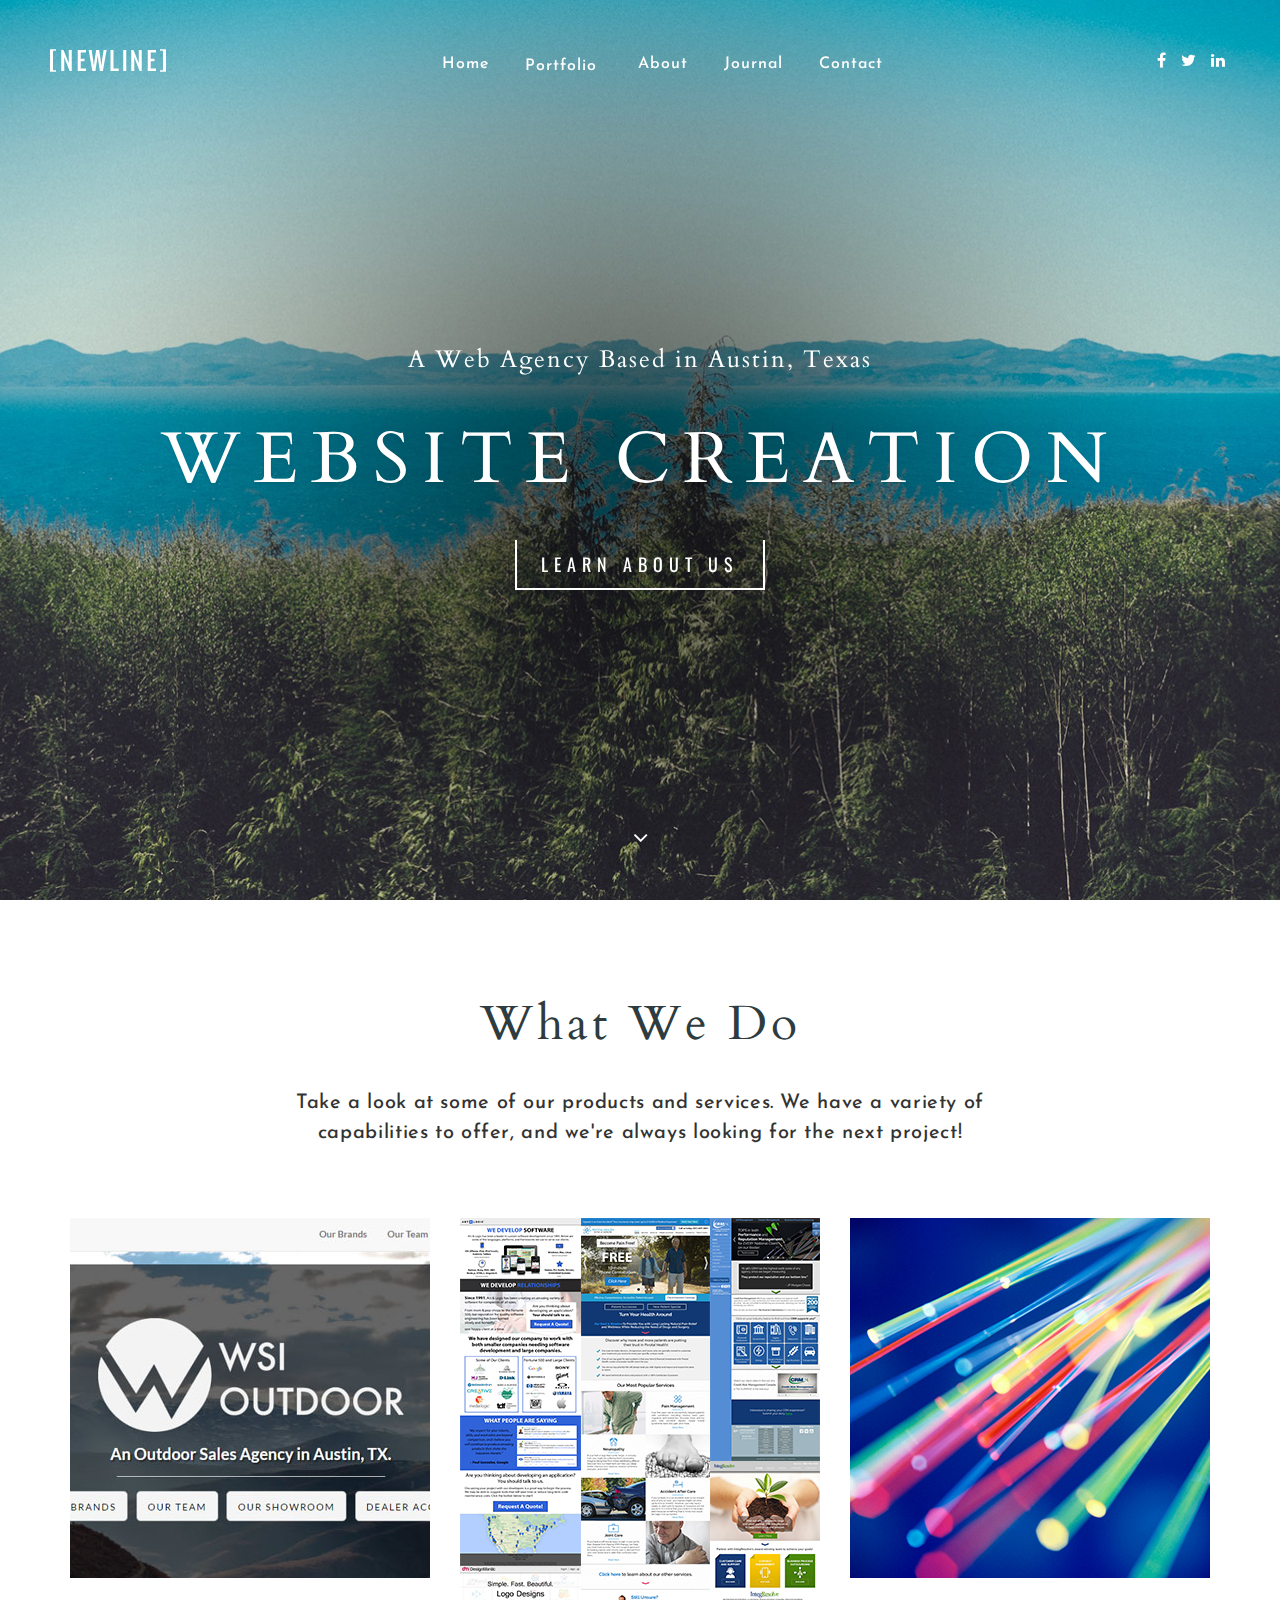
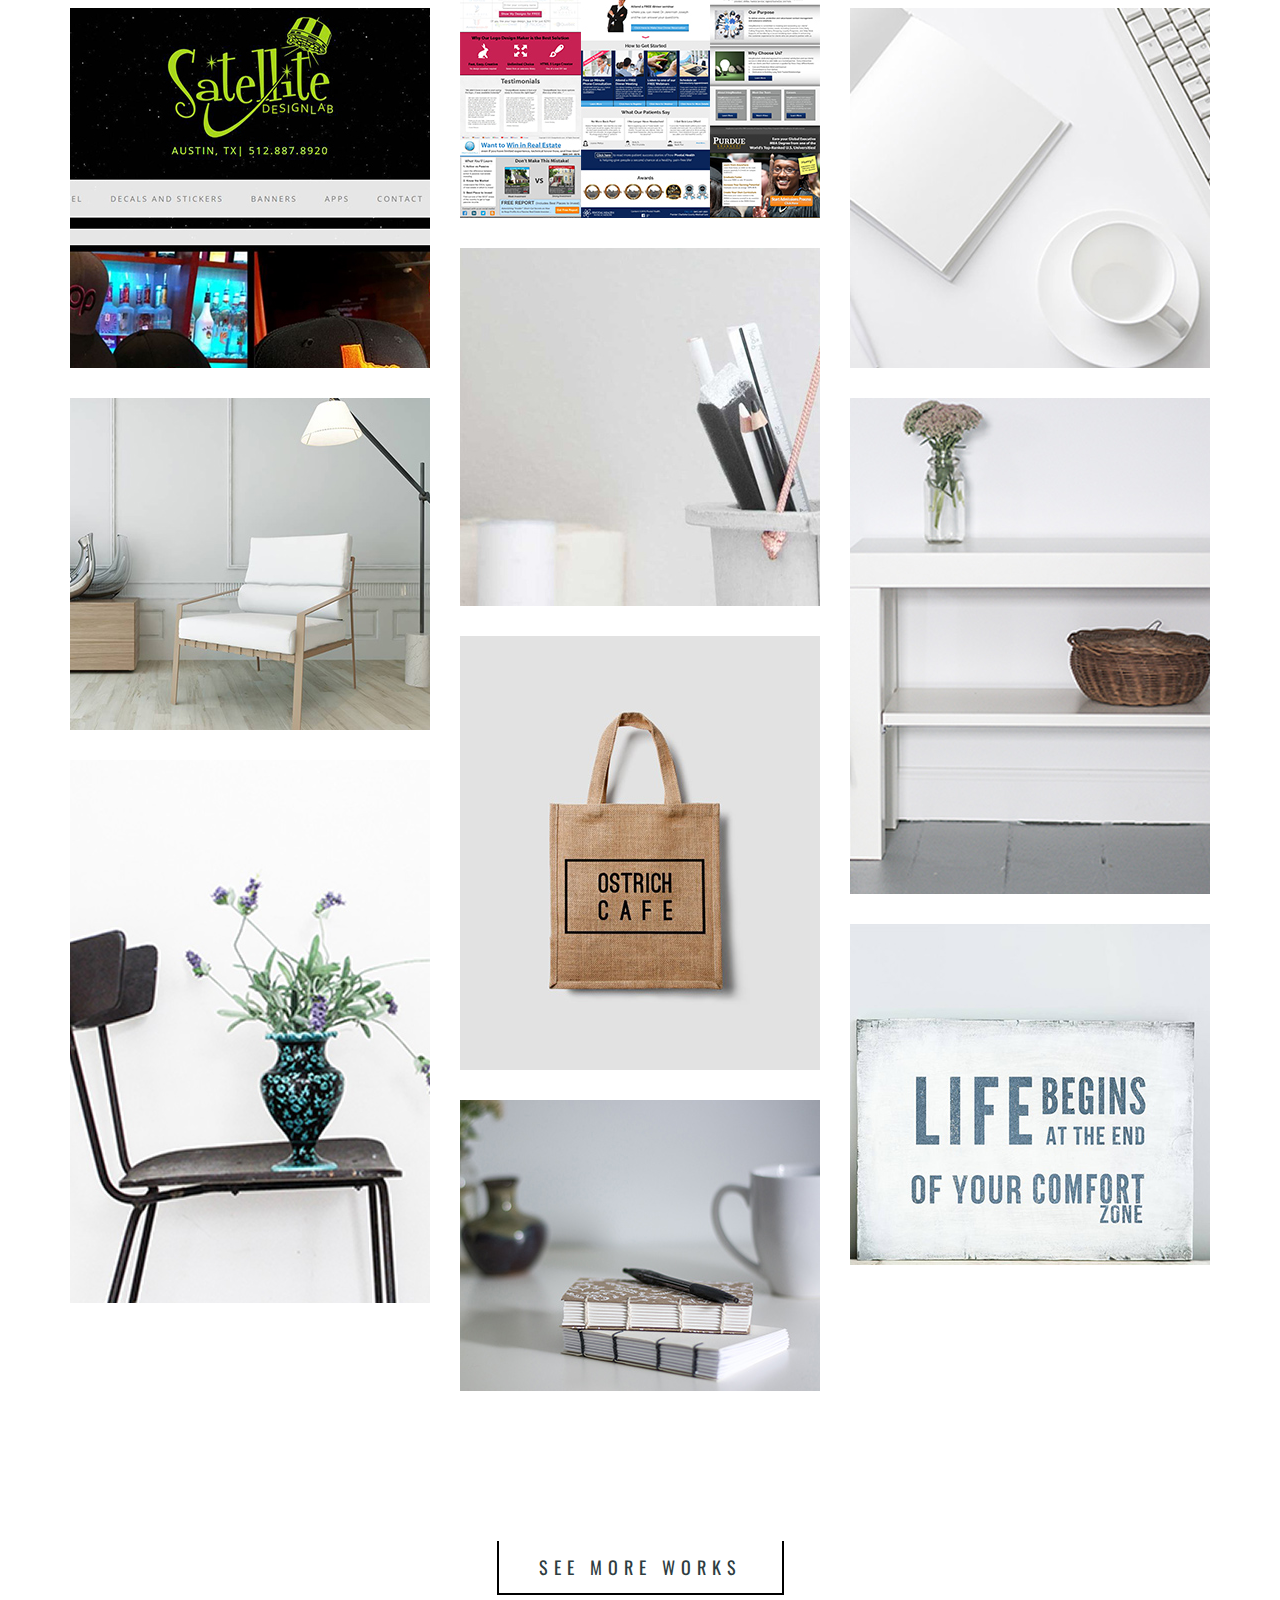
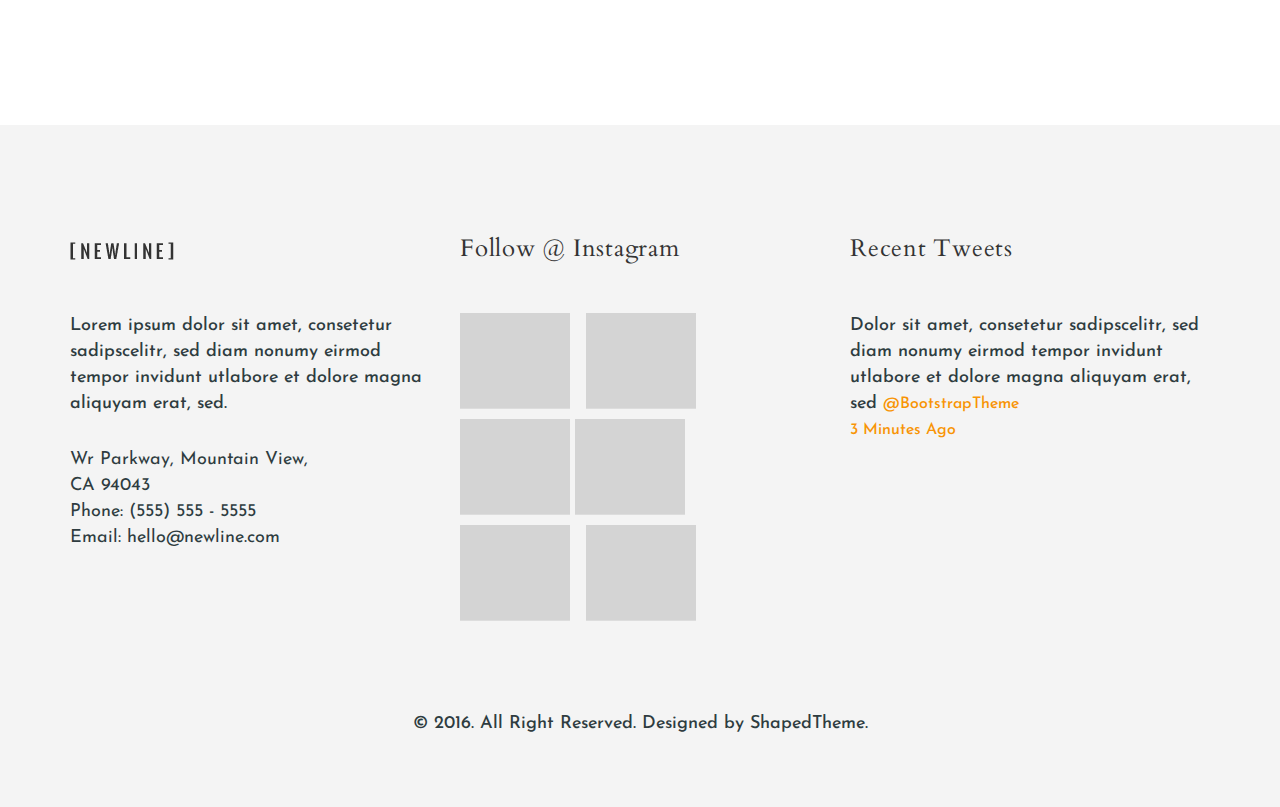
==== commit a14a0a75: "Changed some text/imgs/video" ====
--- a/index.html
+++ b/index.html
@@ -1,16 +1,17 @@
-﻿<!DOCTYPE html>
+<!DOCTYPE html>
 <html lang="en">
+
 <head>
     <meta charset="UTF-8">
     <meta name="viewport" content="width=device-width, initial-scale=1.0">
-    <meta http-equiv="X-UA-Compatible" content="IE=edge"/>
+    <meta http-equiv="X-UA-Compatible" content="IE=edge" />
     <meta name="description" content="">
     <meta name="author" content="ShapedTheme">
 
     <!-- favicon icon -->
     <link rel="shortcut icon" href="assets/images/favicon.ico">
 
-    <title>Newline &#8211; A Simple &amp; Flexible Portfolio HTML Template</title>
+    <title>54 Pines - Digital Agency</title>
     <!-- common css -->
     <link rel="stylesheet" href="css/bootstrap.min.css">
     <link rel="stylesheet" href="css/font-awesome.min.css">
@@ -32,311 +33,336 @@
 </head>
 
 <body>
-<!-- Home -->
-<div id="st-preloader">
-    <div class="st-preloader-circle"></div>
-</div>
-<header class="cd-header nav-area">
-    <nav class="navbar navbar-default bootsnav">
-        <div class="container-fluid">
-
-            <!-- Start Atribute Navigation -->
-            <div class="attr-nav">
-                <ul>
-                    <li><a href="#"> <i class="fa fa-facebook"></i></a></li>
-                    <li><a href="#"> <i class="fa fa-twitter"></i></a></li>
-                    <li><a href="#"> <i class="fa fa-linkedin"></i></a></li>
-                </ul>
-            </div>
-            <!-- End Atribute Navigation -->
-
-
-            <!-- Start Header Navigation -->
-            <div class="navbar-header">
-
-                <button type="button" class="navbar-toggle" data-toggle="collapse" data-target="#navbar-menu">
-                    <i class="fa fa-bars"></i>
-                </button>
-
-                <h1><a class="navbar-brand" href=""><img src="assets/images/logo.png" class="logo" alt="newline"></a>
+    <!-- Home -->
+    <div id="st-preloader">
+        <div class="st-preloader-circle"></div>
+    </div>
+    <header class="cd-header nav-area">
+        <nav class="navbar navbar-default bootsnav">
+            <div class="container-fluid">
+
+                <!-- Start Atribute Navigation -->
+                <div class="attr-nav">
+                    <ul>
+                        <li>
+                            <a href="#"> <i class="fa fa-facebook"></i></a>
+                        </li>
+                        <li>
+                            <a href="#"> <i class="fa fa-twitter"></i></a>
+                        </li>
+                        <li>
+                            <a href="#"> <i class="fa fa-linkedin"></i></a>
+                        </li>
+                    </ul>
+                </div>
+                <!-- End Atribute Navigation -->
+
+
+                <!-- Start Header Navigation -->
+                <div class="navbar-header">
+
+                    <button type="button" class="navbar-toggle" data-toggle="collapse" data-target="#navbar-menu">
+                        <i class="fa fa-bars"></i>
+                    </button>
+
+                    <h1><a class="navbar-brand" href=""><img src="assets/images/logo.png" class="logo" alt="newline"></a>
                 </h1>
-            </div>
-            <!-- End Header Navigation -->
-
-            <!-- Collect the nav links, forms, and other content for toggling -->
-            <div class="collapse navbar-collapse" id="navbar-menu">
-                <ul class="nav navbar-nav navbar-center" data-in="fadeInDown" data-out="fadeOutUp">
-                    <li><a href="index.html">Home</a></li>
-
-                    <li class="dropdown">
-                        <a href="#" class="dropdown-toggle" data-toggle="dropdown">Portfolio </a>
-                        <ul class="dropdown-menu">
-                            <li><a href="filterable-portfolio.html">Filterable Portfolio </a></li>
-                            <li><a href="portfolio-masonary.html">Masonry Portfolio</a></li>
-                            <li><a href="single-protfolio.html">Single Portfolio</a></li>
-
-
-                        </ul>
-                    </li>
-                    <li><a href="about.html"> About</a></li>
-                    <li><a href="journal.html"> Journal</a></li>
-                    <li><a href="contact.html">Contact</a></li>
-                </ul>
-
-            </div><!-- /.navbar-collapse -->
+                </div>
+                <!-- End Header Navigation -->
+
+                <!-- Collect the nav links, forms, and other content for toggling -->
+                <div class="collapse navbar-collapse" id="navbar-menu">
+                    <ul class="nav navbar-nav navbar-center" data-in="fadeInDown" data-out="fadeOutUp">
+                        <li><a href="index.html">Home</a></li>
+
+                        <li class="dropdown">
+                            <a href="#" class="dropdown-toggle" data-toggle="dropdown">Portfolio </a>
+                            <ul class="dropdown-menu">
+                                <li><a href="filterable-portfolio.html">Filterable Portfolio </a></li>
+                                <li><a href="portfolio-masonary.html">Masonry Portfolio</a></li>
+                                <li><a href="single-protfolio.html">Single Portfolio</a></li>
+
+
+                            </ul>
+                        </li>
+                        <li><a href="about.html">About</a></li>
+                        <li><a href="journal.html">Journal</a></li>
+                        <li><a href="contact.html">Contact</a></li>
+                    </ul>
+
+                </div>
+                <!-- /.navbar-collapse -->
+            </div>
+        </nav>
+    </header>
+    <section class="cd-hero">
+        <ul class="cd-hero-slider section-height autoplay">
+            <li class="selected">
+                <div class="cd-full-width">
+                    <div class="home-content">
+                        <h3>A Web Agency Based in Austin, Texas</h3>
+                        <h2 class="text-uppercase"> Website Creation </h2>
+
+                        <a href="" class="text-uppercase home-btn btn-font">Learn About Us</a>
+
+                    </div>
+                </div>
+                <!-- .cd-full-width -->
+            </li>
+
+
+            <li class="cd-bg-video">
+                <div class="cd-full-width">
+                    <div class="home-content">
+                        <h3>Create your blog and social media profiles</h3>
+                        <h2 class="text-uppercase">Boost Your Online Presence</h2>
+
+                        <a href="" class="text-uppercase home-btn btn-font">Explore Now</a>
+                        <div class="hidden">Free Broll by <a target="_blank" href="http://www.videezy.com/">Videezy.com</a></div>                        
+
+                    </div>
+                </div>
+                <!-- .cd-full-width -->
+
+                <div class="cd-bg-video-wrapper" data-video="assets/video/video">
+                    <div class="home-content">
+                        <h3>Create your blog and social media profiles</h3>
+                        <h2 class="text-uppercase">Boost Your Online Presence</h2>
+
+                        <a href="" class="text-uppercase home-btn btn-font">Explore Now</a>
+
+                    </div>
+                    <!-- video element will be loaded using jQuery -->
+                </div>
+                <!-- .cd-bg-video-wrapper -->
+            </li>
+
+            <li>
+                <div class="cd-full-width">
+                    <div class="home-content">
+                        <h3>What The Fuck Was That Last Video About</h3>
+                        <h2 class="text-uppercase">Seriously </h2>
+
+                        <a href="" class="text-uppercase home-btn btn-font">WTF</a>
+
+                    </div>
+                </div>
+                <!-- .cd-full-width -->
+            </li>
+        </ul>
+        <!-- .cd-hero-slider -->
+        <a class="scroll-down-arrow page-scroll text-center" href="#project"><span class="text-white"><i
+            class="fa fa-angle-down"></i></span></a>
+    </section>
+    <!-- .cd-hero -->
+
+    <section id="project">
+        <div class="container">
+
+            <div class="row">
+                <div class="col-md-8 col-md-offset-2">
+                    <div class="project-header text-center">
+                        <h2>What We Do</h2>
+
+                        <p>Take a look at some of our products and services. We have a variety of capabilities to offer, and we're always looking for the next project!</p>
+                    </div>
+                </div>
+            </div>
+            <div class="row">
+                <div class="col-sm-4">
+                    <a href="single-protfolio.html" class="single-project">
+                        <img src="assets/images/wsioutdoor-thumbnail.jpg" alt="">
+                        <div class="project-overlay">
+                            <div class="project-caption text-uppercase text-center">
+                                <h3>WSI Outdoor</h3>
+                                <span>Website with Login</span>
+                            </div>
+                        </div>
+                    </a>
+                    <a href="single-protfolio.html" class="single-project">
+                        <img src="assets/images/satellite-thumbnail.jpg" alt="">
+                        <div class="project-overlay">
+                            <div class="project-caption text-uppercase text-center">
+                                <h3>Satellite Print Lab</h3>
+                                <span>Website</span>
+                            </div>
+                        </div>
+                    </a>
+                    <a href="single-protfolio.html" class="single-project">
+                        <img src="assets/images/project-1-3.jpg" alt="">
+                        <div class="project-overlay">
+                            <div class="project-caption text-uppercase text-center">
+                                <h3>ASIAN Clock</h3>
+                                <span>Branding</span>
+                            </div>
+                        </div>
+                    </a>
+                    <a href="single-protfolio.html" class="single-project">
+                        <img src="assets/images/project-1-4.jpg" alt="">
+                        <div class="project-overlay">
+                            <div class="project-caption text-uppercase text-center">
+                                <h3>ASIAN Clock</h3>
+                                <span>Branding</span>
+                            </div>
+                        </div>
+                    </a>
+                </div>
+                <div class="col-sm-4">
+                    <a href="single-protfolio.html" class="single-project">
+                        <img src="assets/images/landingPages-thumbnail.jpg" alt="">
+                        <div class="project-overlay">
+                            <div class="project-caption text-uppercase text-center">
+                                <h3>Landing Pages</h3>
+                                <span>Design &amp; Implementation</span>
+                            </div>
+                        </div>
+                    </a>
+                    <a href="single-protfolio.html" class="single-project">
+                        <img src="assets/images/project-2-2.jpg" alt="">
+                        <div class="project-overlay">
+                            <div class="project-caption text-uppercase text-center">
+                                <h3>ASIAN Clock</h3>
+                                <span>Branding</span>
+                            </div>
+                        </div>
+                    </a>
+                    <a href="single-protfolio.html" class="single-project">
+                        <img src="assets/images/project-2-3.jpg" alt="">
+                        <div class="project-overlay">
+                            <div class="project-caption text-uppercase text-center">
+                                <h3>ASIAN Clock</h3>
+                                <span>Branding</span>
+                            </div>
+                        </div>
+                    </a>
+                    <a href="single-protfolio.html" class="single-project">
+                        <img src="assets/images/project-2-4.jpg" alt="">
+                        <div class="project-overlay">
+                            <div class="project-caption text-uppercase text-center">
+                                <h3>ASIAN Clock</h3>
+                                <span>Branding</span>
+                            </div>
+                        </div>
+                    </a>
+                </div>
+                <div class="col-sm-4">
+                    <a href="single-protfolio.html" class="single-project">
+                        <img src="assets/images/network-thumbnail.jpg" alt="">
+                        <div class="project-overlay">
+                            <div class="project-caption text-uppercase text-center">
+                                <h3>Domain &amp; Hosting</h3>
+                                <span>Setup/Maintainance</span>
+                            </div>
+                        </div>
+                    </a>
+                    <a href="single-protfolio.html" class="single-project">
+                        <img src="assets/images/project-3-2.jpg" alt="">
+                        <div class="project-overlay">
+                            <div class="project-caption text-uppercase text-center">
+                                <h3>ASIAN Clock</h3>
+                                <span>Branding</span>
+                            </div>
+                        </div>
+                    </a>
+                    <a href="single-protfolio.html" class="single-project">
+                        <img src="assets/images/project-3-3.jpg" alt="">
+                        <div class="project-overlay">
+                            <div class="project-caption text-uppercase text-center">
+                                <h3>ASIAN Clock</h3>
+                                <span>Branding</span>
+                            </div>
+                        </div>
+                    </a>
+                    <a href="single-protfolio.html" class="single-project">
+                        <img src="assets/images/project-3-4.jpg" alt="">
+                        <div class="project-overlay">
+                            <div class="project-caption text-uppercase text-center">
+                                <h3>ASIAN Clock</h3>
+                                <span>Branding</span>
+                            </div>
+                        </div>
+                    </a>
+                </div>
+            </div>
+            <div class="see-more-btn text-center">
+                <a href="" class="text-uppercase home-btn btn-font">See more works</a>
+            </div>
+
         </div>
-    </nav>
-</header>
-<section class="cd-hero">
-    <ul class="cd-hero-slider section-height autoplay">
-        <li class="selected">
-            <div class="cd-full-width">
-                <div class="home-content">
-                    <h3>A Web Agency based on California</h3>
-                    <h2 class="text-uppercase"> A newline Media </h2>
-
-                    <a href="" class="text-uppercase home-btn btn-font">Explore Now!</a>
-
-                </div>
-            </div> <!-- .cd-full-width -->
-        </li>
-
-
-        <li class="cd-bg-video">
-            <div class="cd-full-width">
-                <div class="home-content">
-                    <h3>A Web Agency based on California</h3>
-                    <h2 class="text-uppercase"> A portfolio theme</h2>
-
-                    <a href="" class="text-uppercase home-btn btn-font">Explore Now!</a>
-
-                </div>
-            </div> <!-- .cd-full-width -->
-
-            <div class="cd-bg-video-wrapper" data-video="assets/video/video">
-                <div class="home-content">
-                    <h3>A Web Agency based on California</h3>
-                    <h2 class="text-uppercase"> creative agency theme </h2>
-
-                    <a href="" class="text-uppercase home-btn btn-font">Explore Now!</a>
-
-                </div>
-                <!-- video element will be loaded using jQuery -->
-            </div> <!-- .cd-bg-video-wrapper -->
-        </li>
-
-        <li>
-            <div class="cd-full-width">
-                <div class="home-content">
-                    <h3>A Web Agency based on California</h3>
-                    <h2 class="text-uppercase">A Digital agency </h2>
-
-                    <a href="" class="text-uppercase home-btn btn-font">Explore Now!</a>
-
-                </div>
-            </div> <!-- .cd-full-width -->
-        </li>
-    </ul> <!-- .cd-hero-slider -->
-    <a class="scroll-down-arrow page-scroll text-center" href="#project"><span class="text-white"><i
-            class="fa fa-angle-down"></i></span></a>
-</section> <!-- .cd-hero -->
-
-<section id="project">
-    <div class="container">
-
-        <div class="row">
-            <div class="col-md-8 col-md-offset-2">
-                <div class="project-header text-center">
-                    <h2>Selected Projects</h2>
-
-                    <p>Check out some of our favorite client projects. Lorem ipsum dolor sit amet, consetetur
-                        Sadipscing elitr, sed diam nonumy eirmod tempor invidunt</p>
-                </div>
-            </div>
-        </div>
-        <div class="row">
-            <div class="col-sm-4">
-                <a href="single-protfolio.html" class="single-project">
-                    <img src="assets/images/project-1-1.jpg" alt="">
-                    <div class="project-overlay">
-                        <div class="project-caption text-uppercase text-center">
-                            <h3>ASIAN Clock</h3>
-                            <span>Branding</span>
-                        </div>
-                    </div>
-                </a>
-                <a href="single-protfolio.html" class="single-project">
-                    <img src="assets/images/project-1-2.jpg" alt="">
-                    <div class="project-overlay">
-                        <div class="project-caption text-uppercase text-center">
-                            <h3>ASIAN Clock</h3>
-                            <span>Branding</span>
-                        </div>
-                    </div>
-                </a>
-                <a href="single-protfolio.html" class="single-project">
-                    <img src="assets/images/project-1-3.jpg" alt="">
-                    <div class="project-overlay">
-                        <div class="project-caption text-uppercase text-center">
-                            <h3>ASIAN Clock</h3>
-                            <span>Branding</span>
-                        </div>
-                    </div>
-                </a>
-                <a href="single-protfolio.html" class="single-project">
-                    <img src="assets/images/project-1-4.jpg" alt="">
-                    <div class="project-overlay">
-                        <div class="project-caption text-uppercase text-center">
-                            <h3>ASIAN Clock</h3>
-                            <span>Branding</span>
-                        </div>
-                    </div>
-                </a>
-            </div>
-            <div class="col-sm-4">
-                <a href="single-protfolio.html" class="single-project">
-                    <img src="assets/images/project-2-1.jpg" alt="">
-                    <div class="project-overlay">
-                        <div class="project-caption text-uppercase text-center">
-                            <h3>ASIAN Clock</h3>
-                            <span>Branding</span>
-                        </div>
-                    </div>
-                </a>
-                <a href="single-protfolio.html" class="single-project">
-                    <img src="assets/images/project-2-2.jpg" alt="">
-                    <div class="project-overlay">
-                        <div class="project-caption text-uppercase text-center">
-                            <h3>ASIAN Clock</h3>
-                            <span>Branding</span>
-                        </div>
-                    </div>
-                </a>
-                <a href="single-protfolio.html" class="single-project">
-                    <img src="assets/images/project-2-3.jpg" alt="">
-                    <div class="project-overlay">
-                        <div class="project-caption text-uppercase text-center">
-                            <h3>ASIAN Clock</h3>
-                            <span>Branding</span>
-                        </div>
-                    </div>
-                </a>
-                <a href="single-protfolio.html" class="single-project">
-                    <img src="assets/images/project-2-4.jpg" alt="">
-                    <div class="project-overlay">
-                        <div class="project-caption text-uppercase text-center">
-                            <h3>ASIAN Clock</h3>
-                            <span>Branding</span>
-                        </div>
-                    </div>
-                </a>
-            </div>
-            <div class="col-sm-4">
-                <a href="single-protfolio.html" class="single-project">
-                    <img src="assets/images/project-3-1.jpg" alt="">
-                    <div class="project-overlay">
-                        <div class="project-caption text-uppercase text-center">
-                            <h3>ASIAN Clock</h3>
-                            <span>Branding</span>
-                        </div>
-                    </div>
-                </a>
-                <a href="single-protfolio.html" class="single-project">
-                    <img src="assets/images/project-3-2.jpg" alt="">
-                    <div class="project-overlay">
-                        <div class="project-caption text-uppercase text-center">
-                            <h3>ASIAN Clock</h3>
-                            <span>Branding</span>
-                        </div>
-                    </div>
-                </a>
-                <a href="single-protfolio.html" class="single-project">
-                    <img src="assets/images/project-3-3.jpg" alt="">
-                    <div class="project-overlay">
-                        <div class="project-caption text-uppercase text-center">
-                            <h3>ASIAN Clock</h3>
-                            <span>Branding</span>
-                        </div>
-                    </div>
-                </a>
-                <a href="single-protfolio.html" class="single-project">
-                    <img src="assets/images/project-3-4.jpg" alt="">
-                    <div class="project-overlay">
-                        <div class="project-caption text-uppercase text-center">
-                            <h3>ASIAN Clock</h3>
-                            <span>Branding</span>
-                        </div>
-                    </div>
-                </a>
-            </div>
-        </div>
-        <div class="see-more-btn text-center">
-            <a href="" class="text-uppercase home-btn btn-font">See more works</a>
-        </div>
-
-    </div>
-</section>
-<section class="footer-area">
-    <div class="container">
-        <div class="row">
-            <div class="col-md-4">
-                <div class="single-footer">
-                    <h2><a href=""><img src="assets/images/footer-logo.png" alt="footer-log"></a>
+    </section>
+    <section class="footer-area">
+        <div class="container">
+            <div class="row">
+                <div class="col-md-4">
+                    <div class="single-footer">
+                        <h2><a href=""><img src="assets/images/footer-logo.png" alt="footer-log"></a>
                     </h2>
-                    <p>Lorem ipsum dolor sit amet, consetetur sadipscelitr, sed diam nonumy eirmod tempor invidunt
-                        utlabore et dolore magna aliquyam erat, sed.</p>
-
-                    <address>
+                        <p>Lorem ipsum dolor sit amet, consetetur sadipscelitr, sed diam nonumy eirmod tempor invidunt utlabore et dolore magna aliquyam erat, sed.</p>
+
+                        <address>
                         Wr Parkway, Mountain View,<br>
                         <span class="text-uppercase">CA 94043</span><br>
-                        Phone: +01(2)3 456 7890<br>
+                        Phone: (555) 555 - 5555<br>
                         Email: <a href="mailto:hello@newline.com">hello@newline.com</a><br>
                     </address>
 
 
-                </div>
-            </div>
-            <div class="col-md-4">
-                <div class="single-footer">
-                    <h2>Follow @ Instagram</h2>
-                    <div class="ins-img">
-                        <ul>
-                            <li class="footer-ins"><a href=""> <img src="assets/images/footer-ins.jpg" alt=""></a></li>
-                            <li class="footer-ins"><a href=""> <img src="assets/images/footer-ins.jpg" alt=""></a></li>
-                            <li class="footer-ins"><a href=""> <img src="assets/images/footer-ins.jpg" alt=""></a></li>
-                            <li class="footer-ins"><a href=""> <img src="assets/images/footer-ins.jpg" alt=""></a></li>
-                            <li class="footer-ins"><a href=""> <img src="assets/images/footer-ins.jpg" alt=""></a></li>
-                            <li class="footer-ins"><a href=""> <img src="assets/images/footer-ins.jpg" alt=""></a></li>
-                        </ul>
-                    </div>
-
-                </div>
-            </div>
-            <div class="col-md-4">
-                <div class="single-footer recent-tweet">
-                    <h2>Recent Tweets</h2>
-                    <p>Dolor sit amet, consetetur sadipscelitr, sed diam nonumy eirmod tempor invidunt utlabore et
-                        dolore magna aliquyam erat, sed <span>@BootstrapTheme</span><br><span> 3 Minutes Ago</span></p>
-
-
-                </div>
-            </div>
+                    </div>
+                </div>
+                <div class="col-md-4">
+                    <div class="single-footer">
+                        <h2>Follow @ Instagram</h2>
+                        <div class="ins-img">
+                            <ul>
+                                <li class="footer-ins">
+                                    <a href=""> <img src="assets/images/footer-ins.jpg" alt=""></a>
+                                </li>
+                                <li class="footer-ins">
+                                    <a href=""> <img src="assets/images/footer-ins.jpg" alt=""></a>
+                                </li>
+                                <li class="footer-ins">
+                                    <a href=""> <img src="assets/images/footer-ins.jpg" alt=""></a>
+                                </li>
+                                <li class="footer-ins">
+                                    <a href=""> <img src="assets/images/footer-ins.jpg" alt=""></a>
+                                </li>
+                                <li class="footer-ins">
+                                    <a href=""> <img src="assets/images/footer-ins.jpg" alt=""></a>
+                                </li>
+                                <li class="footer-ins">
+                                    <a href=""> <img src="assets/images/footer-ins.jpg" alt=""></a>
+                                </li>
+                            </ul>
+                        </div>
+
+                    </div>
+                </div>
+                <div class="col-md-4">
+                    <div class="single-footer recent-tweet">
+                        <h2>Recent Tweets</h2>
+                        <p>Dolor sit amet, consetetur sadipscelitr, sed diam nonumy eirmod tempor invidunt utlabore et dolore magna aliquyam erat, sed <span>@BootstrapTheme</span>
+                            <br><span> 3 Minutes Ago</span></p>
+
+
+                    </div>
+                </div>
+            </div>
+            <p class="copy text-center">&copy; 2016. All Right Reserved. Designed by <a href="">ShapedTheme.</a></p>
         </div>
-        <p class="copy text-center">&copy; 2016. All Right Reserved. Designed by <a href="">ShapedTheme.</a></p>
-    </div>
-</section>
-<!-- js files -->
-<script type="text/javascript" src="js/modernizr.js"></script>
-<script type="text/javascript" src="js/jquery-1.11.3.min.js"></script>
-<script type="text/javascript" src="js/jquery.easing.min.js"></script>
-<script type="text/javascript" src="js/bootstrap.min.js"></script>
-<script type="text/javascript" src="js/owl.carousel.min.js"></script>
-<script type="text/javascript" src="js/hero-slider.js"></script>
-<script type="text/javascript" src="js/isotope.pkgd.min.js"></script>
-<script type="text/javascript" src="js/imagesloaded.pkgd.min.js"></script>
-<script type="text/javascript" src="js/masonry.pkgd.min.js"></script>
-<script type="text/javascript" src="js/jquery.scrollUp.min.js"></script>
-<script type="text/javascript" src="js/scripts.js"></script>
+    </section>
+    <!-- js files -->
+    <script type="text/javascript" src="js/modernizr.js"></script>
+    <script type="text/javascript" src="js/jquery-1.11.3.min.js"></script>
+    <script type="text/javascript" src="js/jquery.easing.min.js"></script>
+    <script type="text/javascript" src="js/bootstrap.min.js"></script>
+    <script type="text/javascript" src="js/owl.carousel.min.js"></script>
+    <script type="text/javascript" src="js/hero-slider.js"></script>
+    <script type="text/javascript" src="js/isotope.pkgd.min.js"></script>
+    <script type="text/javascript" src="js/imagesloaded.pkgd.min.js"></script>
+    <script type="text/javascript" src="js/masonry.pkgd.min.js"></script>
+    <script type="text/javascript" src="js/jquery.scrollUp.min.js"></script>
+    <script type="text/javascript" src="js/scripts.js"></script>
 
 </body>
+
 </html>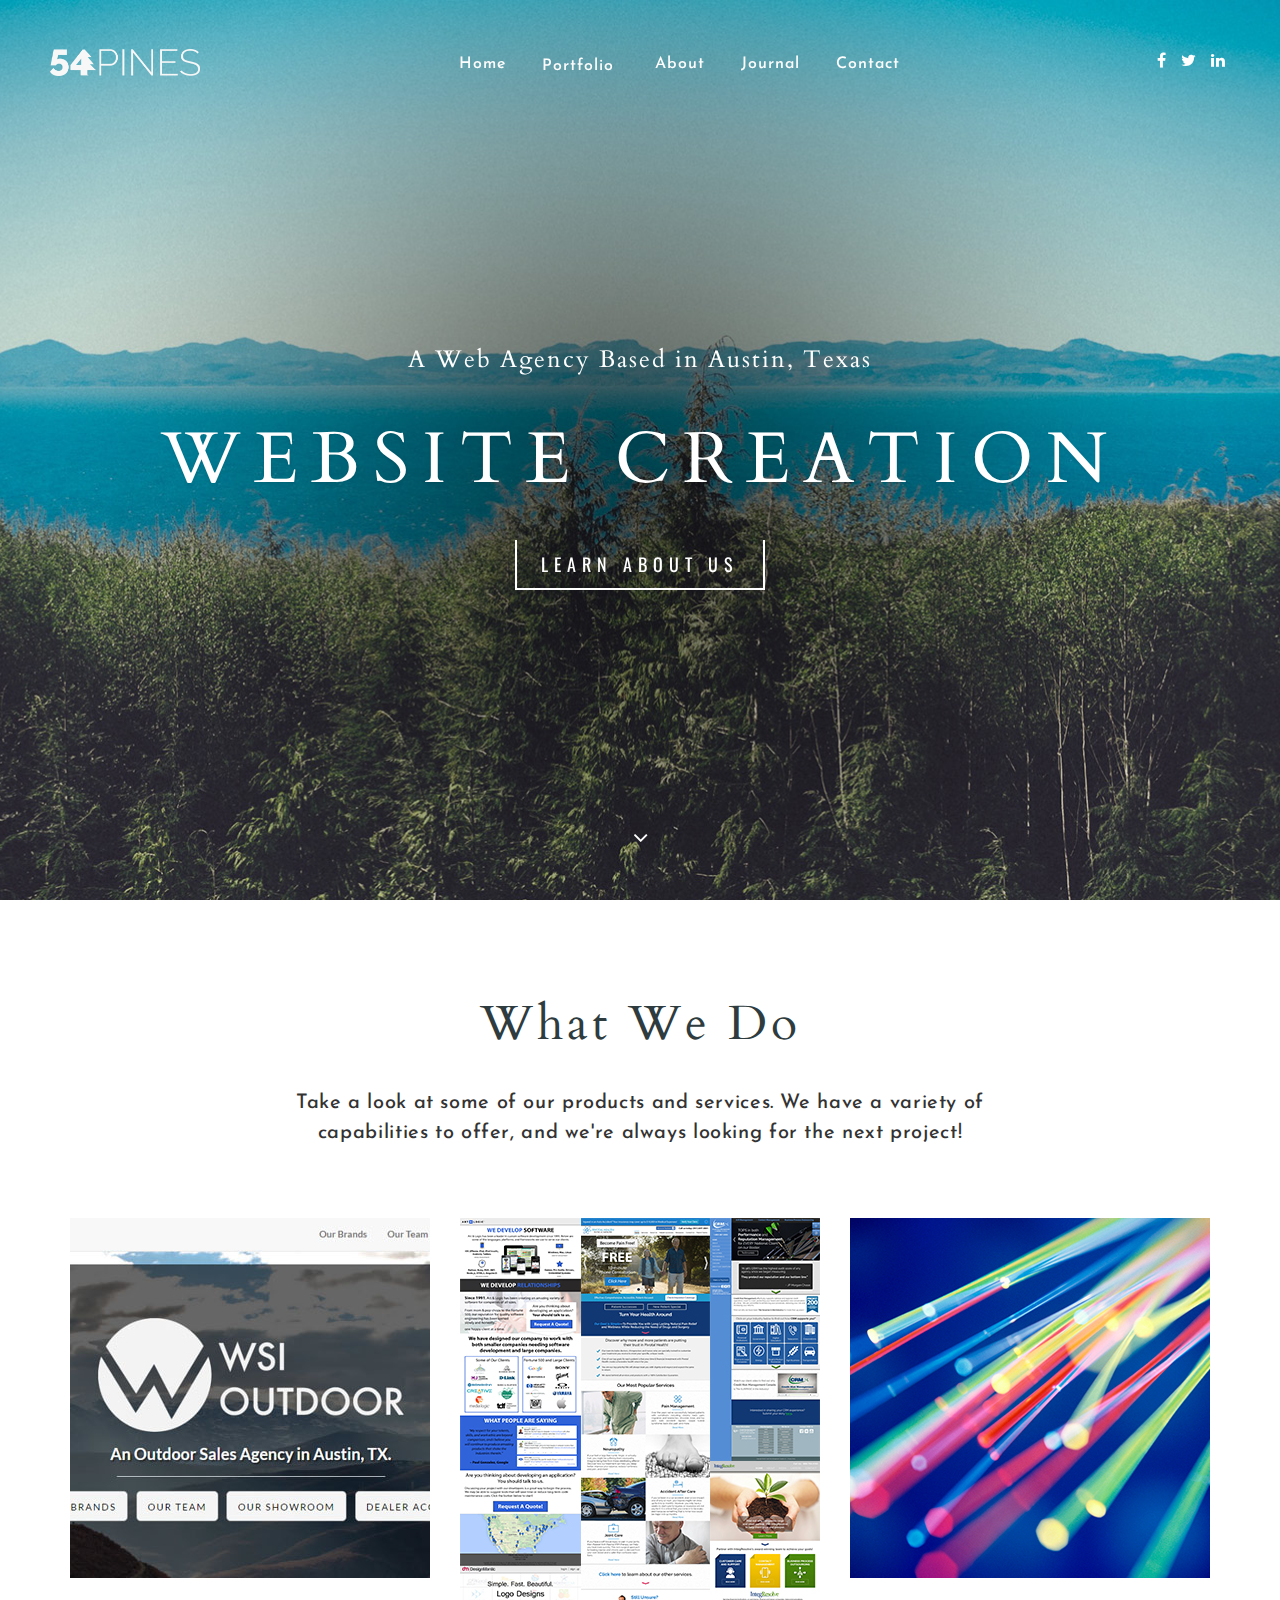
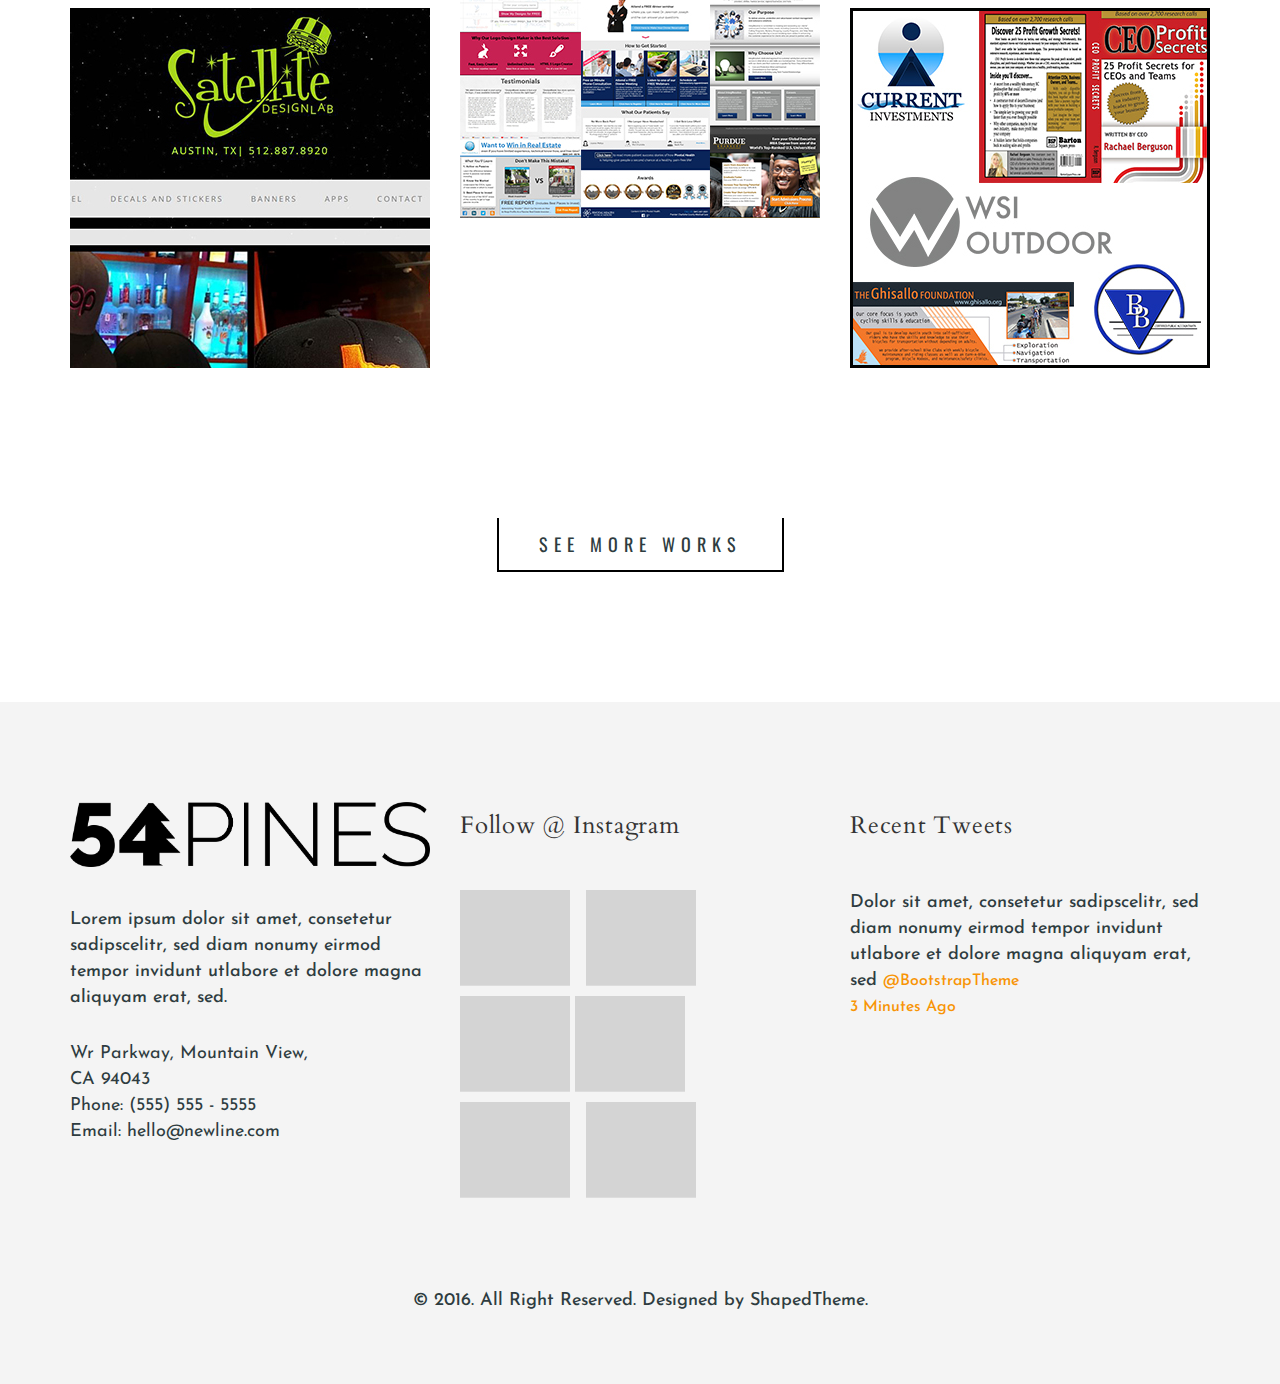
==== commit 693ee67d: "logo edits and more thumbnails" ====
--- a/index.html
+++ b/index.html
@@ -169,6 +169,7 @@
                 </div>
             </div>
             <div class="row">
+                
                 <div class="col-sm-4">
                     <a href="single-protfolio.html" class="single-project">
                         <img src="assets/images/wsioutdoor-thumbnail.jpg" alt="">
@@ -188,25 +189,8 @@
                             </div>
                         </div>
                     </a>
-                    <a href="single-protfolio.html" class="single-project">
-                        <img src="assets/images/project-1-3.jpg" alt="">
-                        <div class="project-overlay">
-                            <div class="project-caption text-uppercase text-center">
-                                <h3>ASIAN Clock</h3>
-                                <span>Branding</span>
-                            </div>
-                        </div>
-                    </a>
-                    <a href="single-protfolio.html" class="single-project">
-                        <img src="assets/images/project-1-4.jpg" alt="">
-                        <div class="project-overlay">
-                            <div class="project-caption text-uppercase text-center">
-                                <h3>ASIAN Clock</h3>
-                                <span>Branding</span>
-                            </div>
-                        </div>
-                    </a>
-                </div>
+                </div>
+                
                 <div class="col-sm-4">
                     <a href="single-protfolio.html" class="single-project">
                         <img src="assets/images/landingPages-thumbnail.jpg" alt="">
@@ -217,34 +201,8 @@
                             </div>
                         </div>
                     </a>
-                    <a href="single-protfolio.html" class="single-project">
-                        <img src="assets/images/project-2-2.jpg" alt="">
-                        <div class="project-overlay">
-                            <div class="project-caption text-uppercase text-center">
-                                <h3>ASIAN Clock</h3>
-                                <span>Branding</span>
-                            </div>
-                        </div>
-                    </a>
-                    <a href="single-protfolio.html" class="single-project">
-                        <img src="assets/images/project-2-3.jpg" alt="">
-                        <div class="project-overlay">
-                            <div class="project-caption text-uppercase text-center">
-                                <h3>ASIAN Clock</h3>
-                                <span>Branding</span>
-                            </div>
-                        </div>
-                    </a>
-                    <a href="single-protfolio.html" class="single-project">
-                        <img src="assets/images/project-2-4.jpg" alt="">
-                        <div class="project-overlay">
-                            <div class="project-caption text-uppercase text-center">
-                                <h3>ASIAN Clock</h3>
-                                <span>Branding</span>
-                            </div>
-                        </div>
-                    </a>
-                </div>
+                </div>
+                
                 <div class="col-sm-4">
                     <a href="single-protfolio.html" class="single-project">
                         <img src="assets/images/network-thumbnail.jpg" alt="">
@@ -256,32 +214,14 @@
                         </div>
                     </a>
                     <a href="single-protfolio.html" class="single-project">
-                        <img src="assets/images/project-3-2.jpg" alt="">
-                        <div class="project-overlay">
-                            <div class="project-caption text-uppercase text-center">
-                                <h3>ASIAN Clock</h3>
-                                <span>Branding</span>
-                            </div>
-                        </div>
-                    </a>
-                    <a href="single-protfolio.html" class="single-project">
-                        <img src="assets/images/project-3-3.jpg" alt="">
-                        <div class="project-overlay">
-                            <div class="project-caption text-uppercase text-center">
-                                <h3>ASIAN Clock</h3>
-                                <span>Branding</span>
-                            </div>
-                        </div>
-                    </a>
-                    <a href="single-protfolio.html" class="single-project">
-                        <img src="assets/images/project-3-4.jpg" alt="">
-                        <div class="project-overlay">
-                            <div class="project-caption text-uppercase text-center">
-                                <h3>ASIAN Clock</h3>
-                                <span>Branding</span>
-                            </div>
-                        </div>
-                    </a>
+                        <img src="assets/images/branding.jpg" alt="">
+                        <div class="project-overlay">
+                            <div class="project-caption text-uppercase text-center">
+                                <h3>Logo &amp; Branding</h3>
+                                <span>Creation/Management</span>
+                            </div>
+                        </div>
+                    </a>                    
                 </div>
             </div>
             <div class="see-more-btn text-center">
--- a/style.css
+++ b/style.css
@@ -221,7 +221,13 @@
 }
 
 nav.navbar .navbar-brand img.logo {
-    width: auto;
+    width: 150px;
+}
+
+@media (max-width: 420px) {
+    nav.navbar .navbar-brand img.logo {
+        width: 75px;
+    }
 }
 
 .attr-nav ul li {
--- a/css/responsive.css
+++ b/css/responsive.css
@@ -214,4 +214,11 @@
 /* XS Portrait */
 @media (max-width: 555px) {
 
+}
+
+/* My Changes */
+@media (max-width: 400px) {
+    nav.navbar.bootsnav .navbar-brand {
+        margin-left: -84px !important;
+    }
 }